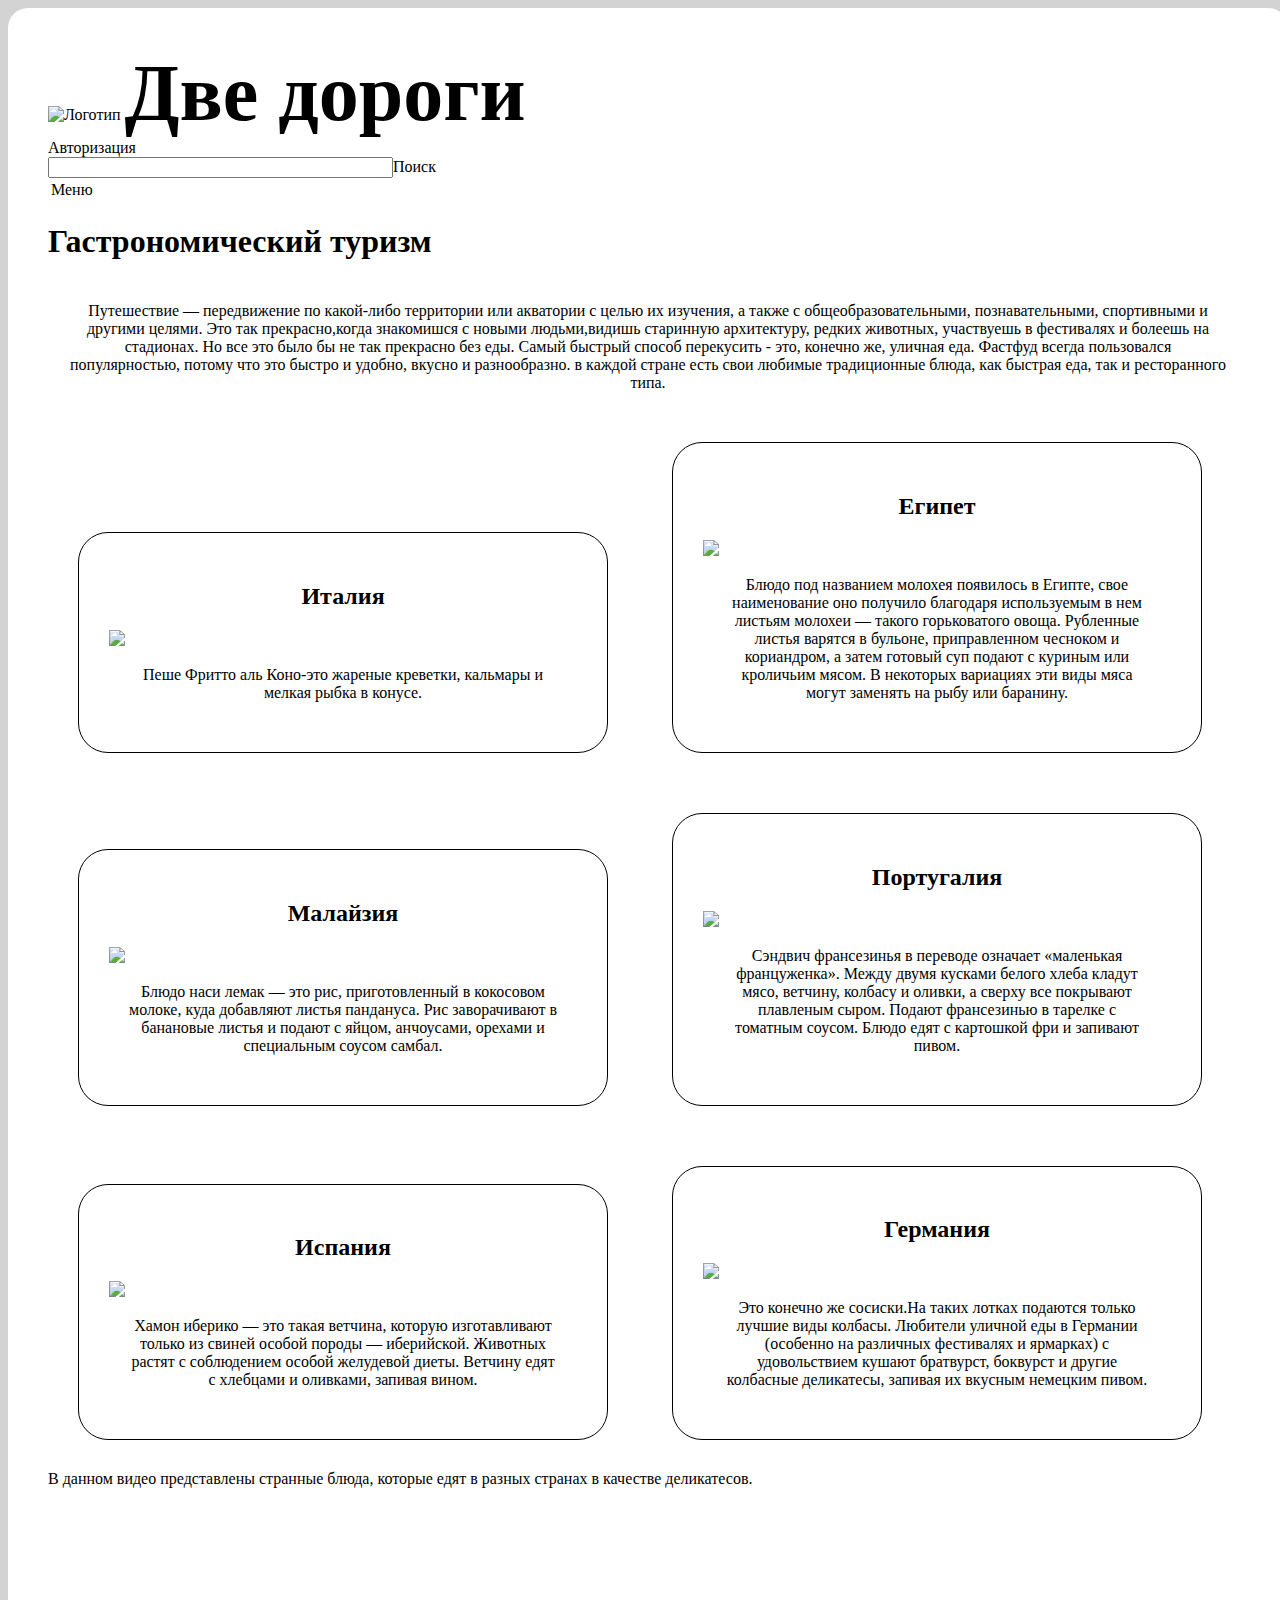
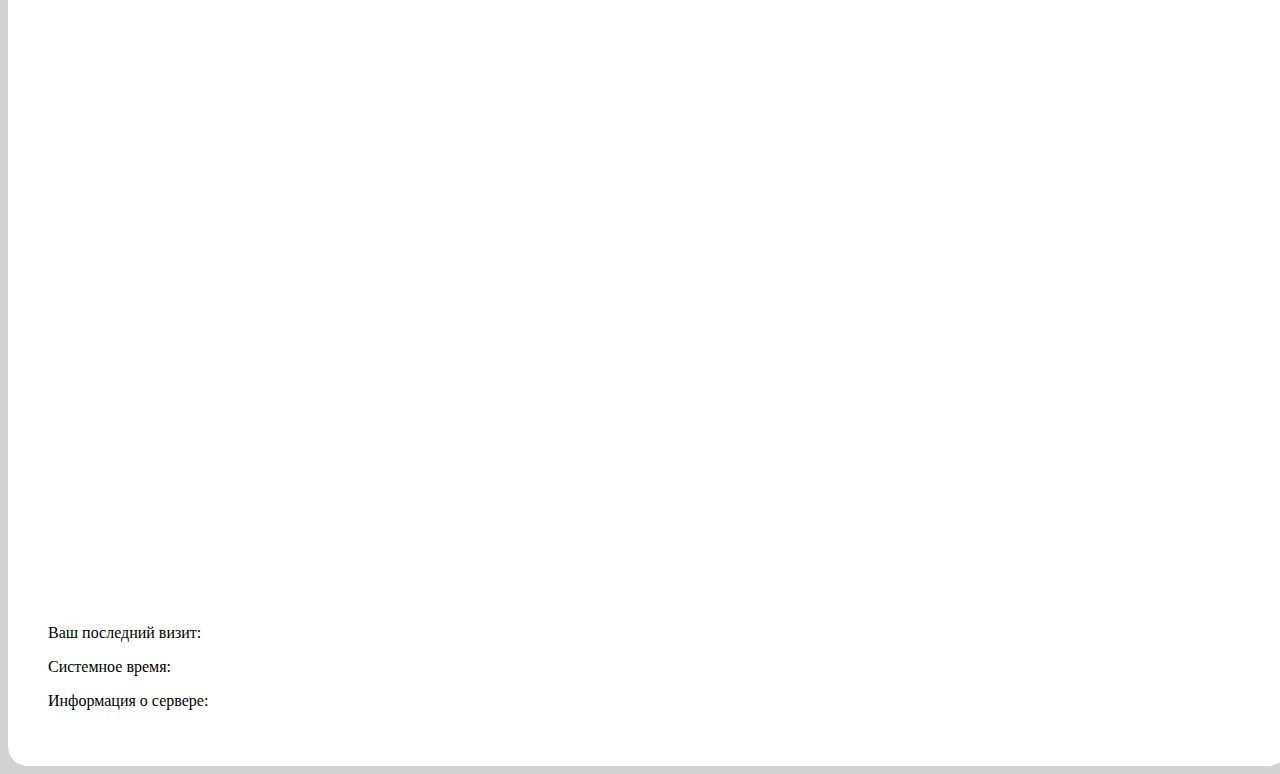
==== index.html @ a46a76c8 "Реализованы плитки" ====
<!DOCTYPE html PUBLIC "-//W3C//DTD XHTML 1.0 Transitional//EN" "http://www.w3.org/TR/xhtml1/DTD/xhtml1-strict.dtd">
<html xmlns="http://www.w3.org/1999/xhtml" xml:lang="en" lang="en">
<head>
    <title>��� ������</title>
    <link rel="stylesheet" href="style/style.css" type="text/css" media="screen"/>
    <meta http-equiv="Content-Type" content="text/html; charset=windows-1251"/>
</head>
<body>
<div class="main">
    <div class="top">
        <!-- ������� ����� ����� -->
        <img src="https://img7.socratify.net/94b0198875cbe8806b_600x338.jpg" alt="�������" class="logo"/>
        <h1 class="title">��� ������</h1>
        <div class="top_left"> �����������</div>
        <input type="text" size="40" class="top_right">�����</input>
    </div>
    <div>
        <td width="25%" height="75%">
            <!-- ���� ����� -->
            <table class="menu">
                <tr>
                    <td> ����</td>
                </tr>
            </table>
        </td>
        <div class="content">
            <h1>���������������� ������</h1>
            <div class="content_div">
                <div class="text">����������� � ������������ �� �����-���� ���������� ��� ��������� � ����� �� ��������,
                    � ����� �
                    ��������������������, ���������������, ����������� � ������� ������.
                    ��� ��� ���������,����� ���������� � ������ ������,������ ��������� �����������, ������ ��������,
                    ���������� � ���������� � ������� �� ���������. �� ��� ��� ���� �� �� ��� ��������� ��� ���.
                    ����� ������� ������ ���������� - ���, ������� ��, ������� ���. ������� ������ �����������
                    �������������, ������ ��� ��� ������ � ������, ������ � ������������.
                    � ������ ������ ���� ���� ������� ������������ �����, ��� ������� ���, ��� � ������������ ����.
                </div>
                <div class="tile">
                    <h2>������</h2>
                    <img src="https://s1.tchkcdn.com/g-ULXDnY1H9gz5StRqjXzkxQ/17/244219/660x0/w/0/670_gastronomicheskiy_turizm_luchshaya_ulichnaya_yeda_v_raznykh_stranakh_mira_depositphotos_72693751.jpg"
                         class="image"/>
                    <div class="text">���� ������ ��� ����-��� ������� ��������, �������� � ������ ����� � ������.</div>
                </div>
                <div class="tile">
                    <h2>������</h2>
                    <img src="https://s2.travelask.ru/system/images/files/000/039/122/wysiwyg/%D0%95%D0%B3%D0%B8%D0%BF%D0%B5%D1%82.jpg?1486385001"
                         class="image"/>
                    <div class="text">����� ��� ��������� ������� ��������� � ������, ���� ������������ ��� ��������
                        ��������� ������������ �
                        ��� ������� ������� � ������ ������������ �����. ��������� ������ ������� � �������,
                        �������������
                        �������� � ����������, � ����� ������� ��� ������ � ������� ��� ��������� �����. � ���������
                        ���������
                        ��� ���� ���� ����� �������� �� ���� ��� ��������.
                    </div>
                </div>
                <div class="tile">
                    <h2>��������</h2>
                    <img src="https://s3.travelask.ru/system/images/files/000/039/114/wysiwyg/%D0%9C%D0%B0%D0%BB%D0%B0%D0%B9%D0%B7%D0%B8%D1%8F.jpg?1486384995"
                         class="image"/>
                    <div class="text">����� ���� ����� � ��� ���, �������������� � ��������� ������, ���� ���������
                        ������ ���������. ���
                        ������������ � ��������� ������ � ������ � �����, ���������, ������� � ����������� ������
                        ������.
                    </div>
                </div>
                <div class="tile">
                    <h2>����������</h2>
                    <img src="https://s2.travelask.ru/system/images/files/000/039/110/wysiwyg/%D0%9F%D0%BE%D1%80%D1%82%D1%83%D0%B3%D0%B0%D0%BB%D0%B8%D1%8F.jpg?1486384993"
                         class="image"/>
                    <div class="text">������� ����������� � �������� �������� ���������� �����������. ����� �����
                        ������� ������ ����� ������
                        ����, �������, ������� � ������, � ������ ��� ��������� ��������� �����. ������ �����������
                        � ������� �
                        �������� ������. ����� ���� � ��������� ��� � �������� �����.
                    </div>
                </div>
                <div class="tile">
                    <h2>�������</h2>
                    <img src="https://s2.travelask.ru/system/images/files/000/039/101/wysiwyg/%D0%98%D1%81%D0%BF%D0%B0%D0%BD%D0%B8%D1%8F.jpg?1486384987"
                         class="image"/>
                    <div class="text">����� ������� � ��� ����� �������, ������� ������������� ������ �� ������
                        ������ ������ � ����������.
                        �������� ������ � ����������� ������ ��������� �����. ������� ���� � �������� � ��������,
                        ������� �����.
                    </div>

                </div>
                <div class="tile">
                    <h2>��������</h2>
                    <img src="https://bigpicture.ru/wp-content/uploads/2012/05/10163.jpg" class="image"/>
                    <div class="text">��� ������� �� �������.�� ����� ������ �������� ������ ������ ���� �������.
                        �������� ������� ��� �
                        �������� (�������� �� ��������� ���������� � ��������) � ������������� ������ ���������,
                        �������� �
                        ������ ��������� ����������, ������� �� ������� �������� �����.
                    </div>
                </div>
                <div>� ������ ����� ������������ �������� �����, ������� ���� � ������ ������� � ��������
                    �����������.
                </div>
                <iframe width="1280" height="720" src="https://www.youtube.com/embed/0QLm4GUkRRc"
                        frameborder="0"
                        allow="accelerometer; autoplay; encrypted-media; gyroscope; picture-in-picture"
                        allowfullscreen></iframe>
                <!-- ������� ��������� �������� ����� -->
            </div>
        </div>
    </div>
    <div class="bottom">
        <!-- ������ ����� ����� -->
        <p> ��� ��������� �����:</p>
        <p> ��������� �����:</p>
        <p> ���������� � �������:</p>
    </div>
</div>
</body>
</html>
---- style/style.css ----
/* �������� ����� ��������� */
/*html, body */
/*{*/
/*font:14px Arial, Helvetica, sans-serif;*/
/*color:#333;*/
/*background:#f2f3f4;*/
/*text-align:center;*/
/*border:1px;*/
/*}*/
/*!* �������� �������� ������� *!*/
/*.table*/
/*{*/
/*margin:0 auto;*/
/*width:80%;*/
/*height:100%;*/
/*background:#fff;*/
/*border-collapse: separate; */
/*}*/
/*!* ����� �������� �������, ������ ����� �����, ������� �������� � ���� *!*/
/*.top, .content, .menu, .bottom*/
/*{*/
/*width:100%;*/
/*height:100%;*/
/*}*/
/*!* �������������� �������� ������� ����� ����� *!*/
/*.top*/
/*{*/
/*border-spacing:0;*/
/*}*/
/*!* ����� �������� ����� � ������ ������� ������� ����� ����� *!*/
/*.top_left, .top_right*/
/*{*/
/*border:1px solid #000;*/
/*padding:5px 20px;*/
/*background:#c0c0c0;*/
/*}*/
/*!* �������������� �������� ����� ������� ������� ����� ����� *!*/
/*.top_left*/
/*{*/
/*width:60%;*/
/*border-radius:8px 0 0 8px;*/
/*border-right-width:0;*/
/*text-align:left;*/
/*}*/
/*!* �������������� �������� ������ ������� ������� ����� ����� *!*/
/*.top_right*/
/*{*/
/*width:40%;*/
/*border-radius:0 8px 8px 0;*/
/*border-left-width:0;*/
/*text-align:right;*/
/*}*/
/*!* �������� ������ ����� ����� *!*/
/*.bottom*/
/*{*/
/*text-align:center;*/
/*font-size:11px;*/
/*color:#fff;*/
/*background:#c0c0c0;*/
/*}*/
/*!* ����� �������� �������� �������� � ���� *!*/
/*.menu div, .content_div*/
/*{*/
/*border:1px solid #000;*/
/*border-radius:10px;*/
/*vertical-align:top;*/
/*text-align:center;*/
/*padding:20px 20px;*/
/*position:relative;*/
/*}*/
/*!* �������������� �������� ������� ���� *!*/
/*.menu div*/
/*{*/
/*background:#e7e7e7;*/
/*}*/
body {
    background: lightgray;
}

.main {
    margin: auto;
    width: 1200px;
    background: white;
    border-radius: 20px;
    padding: 40px;
}


.image {
    width: 100%;
    display:block;
    margin: auto;
}

.logo {
    width: 240px;
}

.text {
    text-align: center;
    padding: 20px;
}

.tile{
    width: 39%;
    margin: 30px;
    border: 1px black solid;
    border-radius: 30px;
    display: inline-block;
    padding: 30px;
}

.top{
    /*align: center;*/
    display: inline-block;
    margin: auto;
}

.title {
    display: inline;
    text-align: right;
    font-size: 5em;
}

h2{
    text-align: center;
}
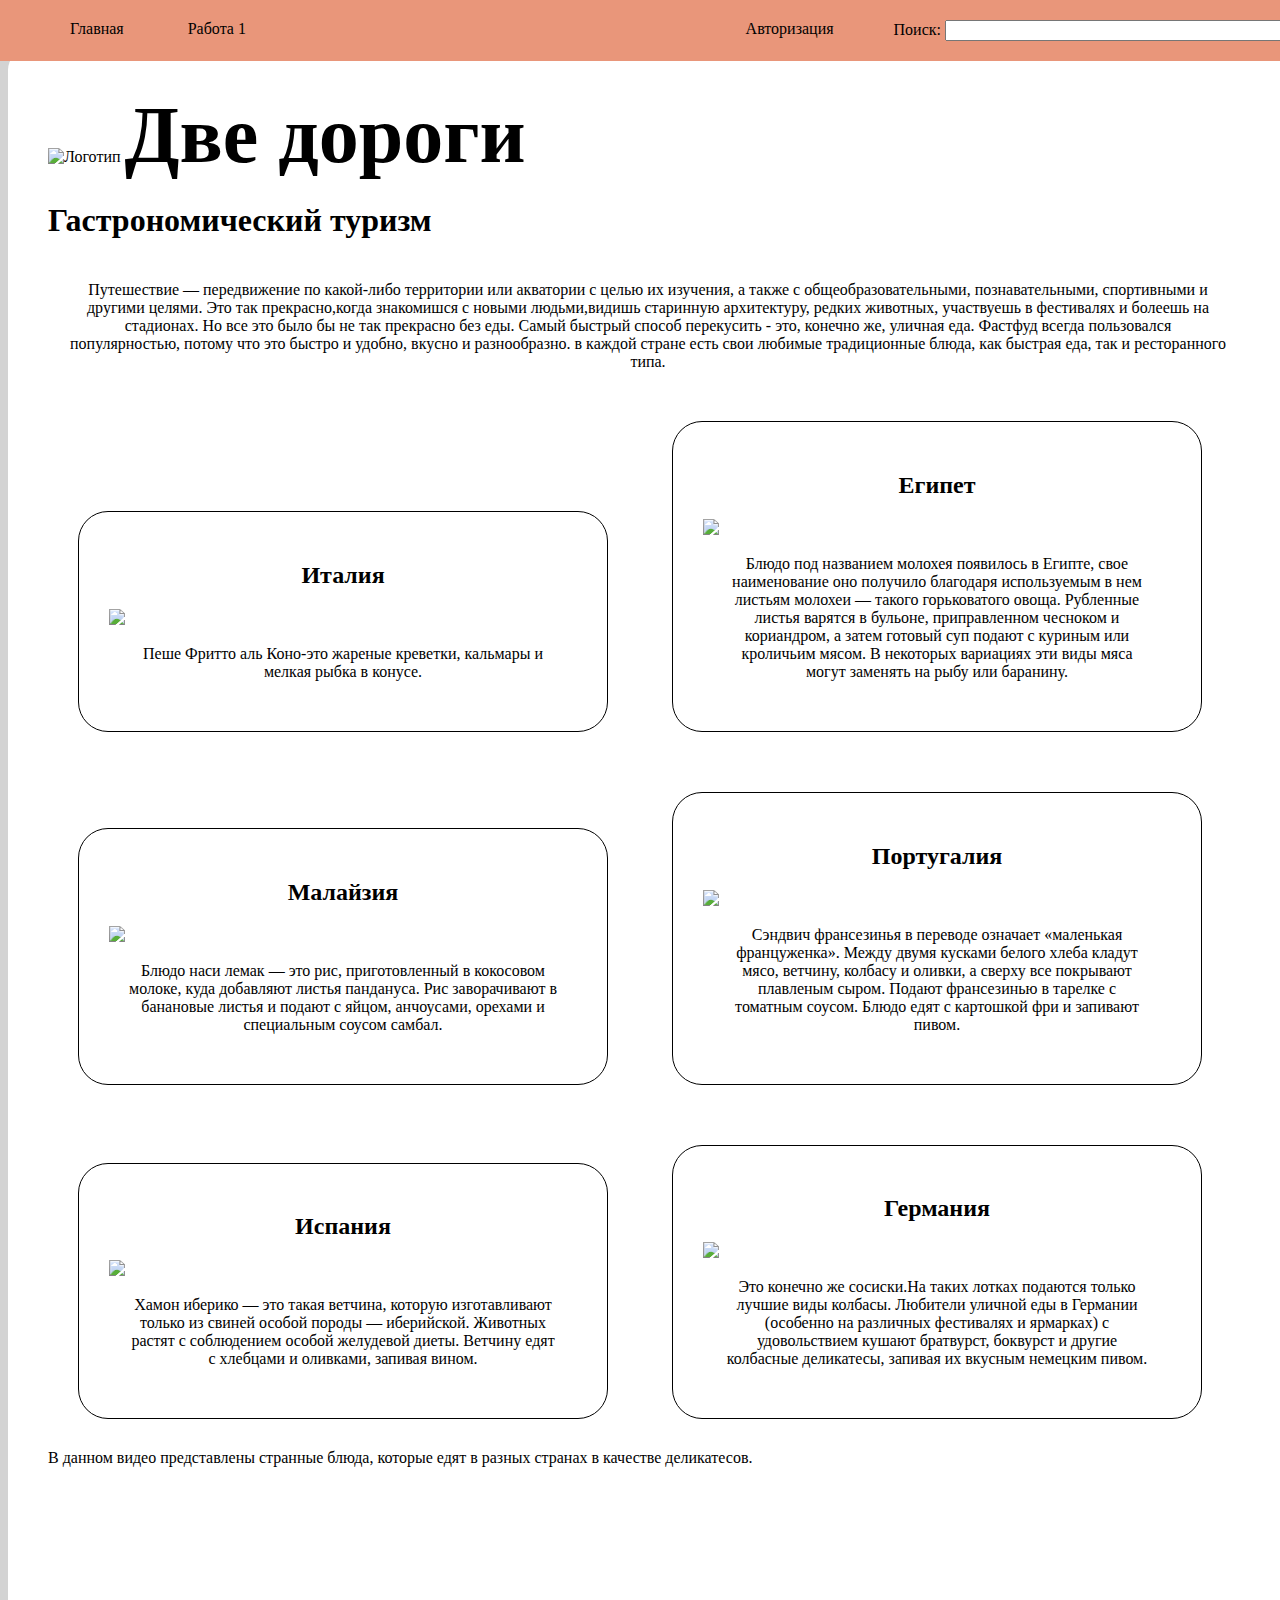
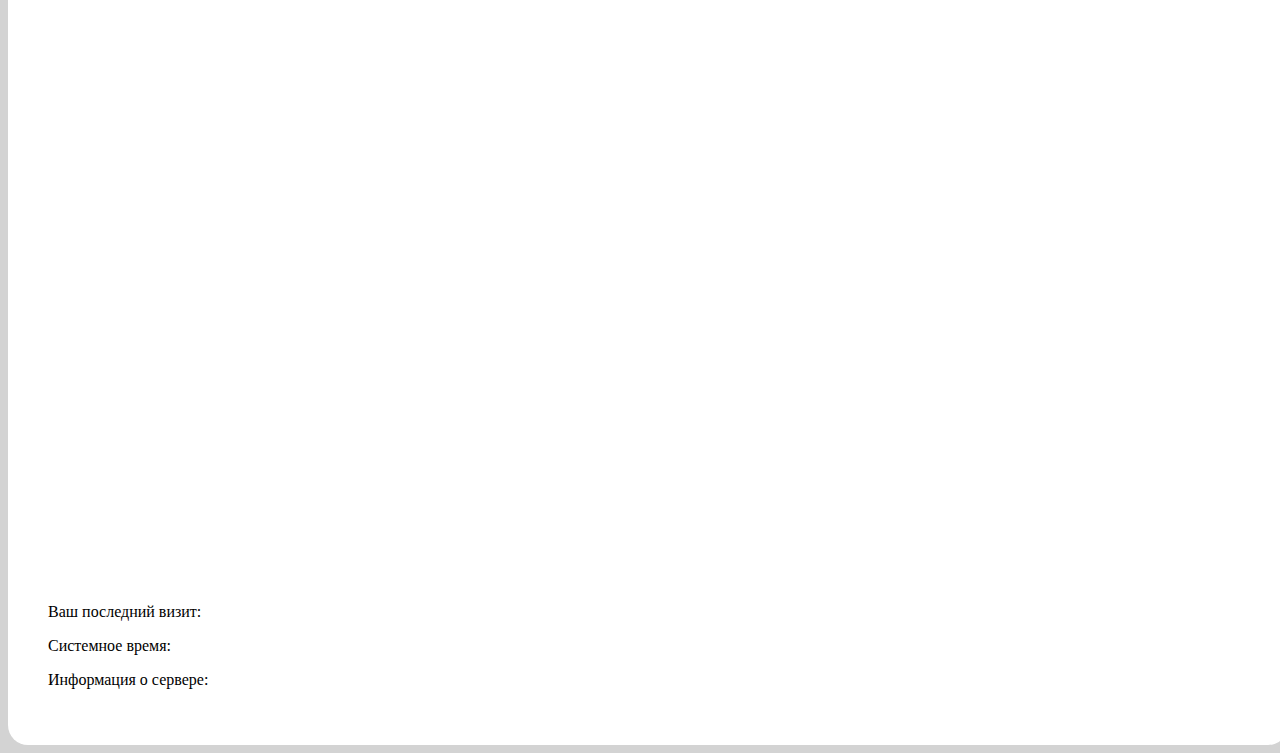
==== commit 4b086bb4: "Сделано меню" ====
--- a/index.html
+++ b/index.html
@@ -6,23 +6,21 @@
     <meta http-equiv="Content-Type" content="text/html; charset=windows-1251"/>
 </head>
 <body>
+<ul class="menu">
+    <li><a href="index.html">�������</a></li>
+    <li><a href="index.html">������ 1</a></li>
+    <li class="menu_right">
+        <label>�����: <input type="text" size="40" class="top_right"/></label>
+    </li>
+    <li class="menu_right"><a href="index.html">�����������</a></li>
+</ul>
 <div class="main">
     <div class="top">
         <!-- ������� ����� ����� -->
         <img src="https://img7.socratify.net/94b0198875cbe8806b_600x338.jpg" alt="�������" class="logo"/>
         <h1 class="title">��� ������</h1>
-        <div class="top_left"> �����������</div>
-        <input type="text" size="40" class="top_right">�����</input>
     </div>
     <div>
-        <td width="25%" height="75%">
-            <!-- ���� ����� -->
-            <table class="menu">
-                <tr>
-                    <td> ����</td>
-                </tr>
-            </table>
-        </td>
         <div class="content">
             <h1>���������������� ������</h1>
             <div class="content_div">
--- a/style/style.css
+++ b/style/style.css
@@ -79,6 +79,7 @@
 
 .main {
     margin: auto;
+    margin-top: 50px;
     width: 1200px;
     background: white;
     border-radius: 20px;
@@ -124,4 +125,43 @@
 
 h2{
     text-align: center;
+}
+
+.menu{
+    width: 100%;
+    top: 0;
+    left: 0;
+    position: fixed;
+    background: darksalmon;
+    list-style-type: none;
+    margin-top: 0;
+    margin-bottom: 0;
+}
+
+.menu li{
+    display: inline-block;
+    text-align: center;
+}
+
+.menu a:hover{
+    background: antiquewhite;
+}
+
+.menu a, .menu_right label{
+    display: inline-block;
+    text-decoration: none;
+    padding: 20px 30px;
+}
+
+.menu_right{
+    float: right;
+
+}
+
+.menu a:link{
+    color: black;
+}
+
+.menu a:visited{
+    color: black;
 }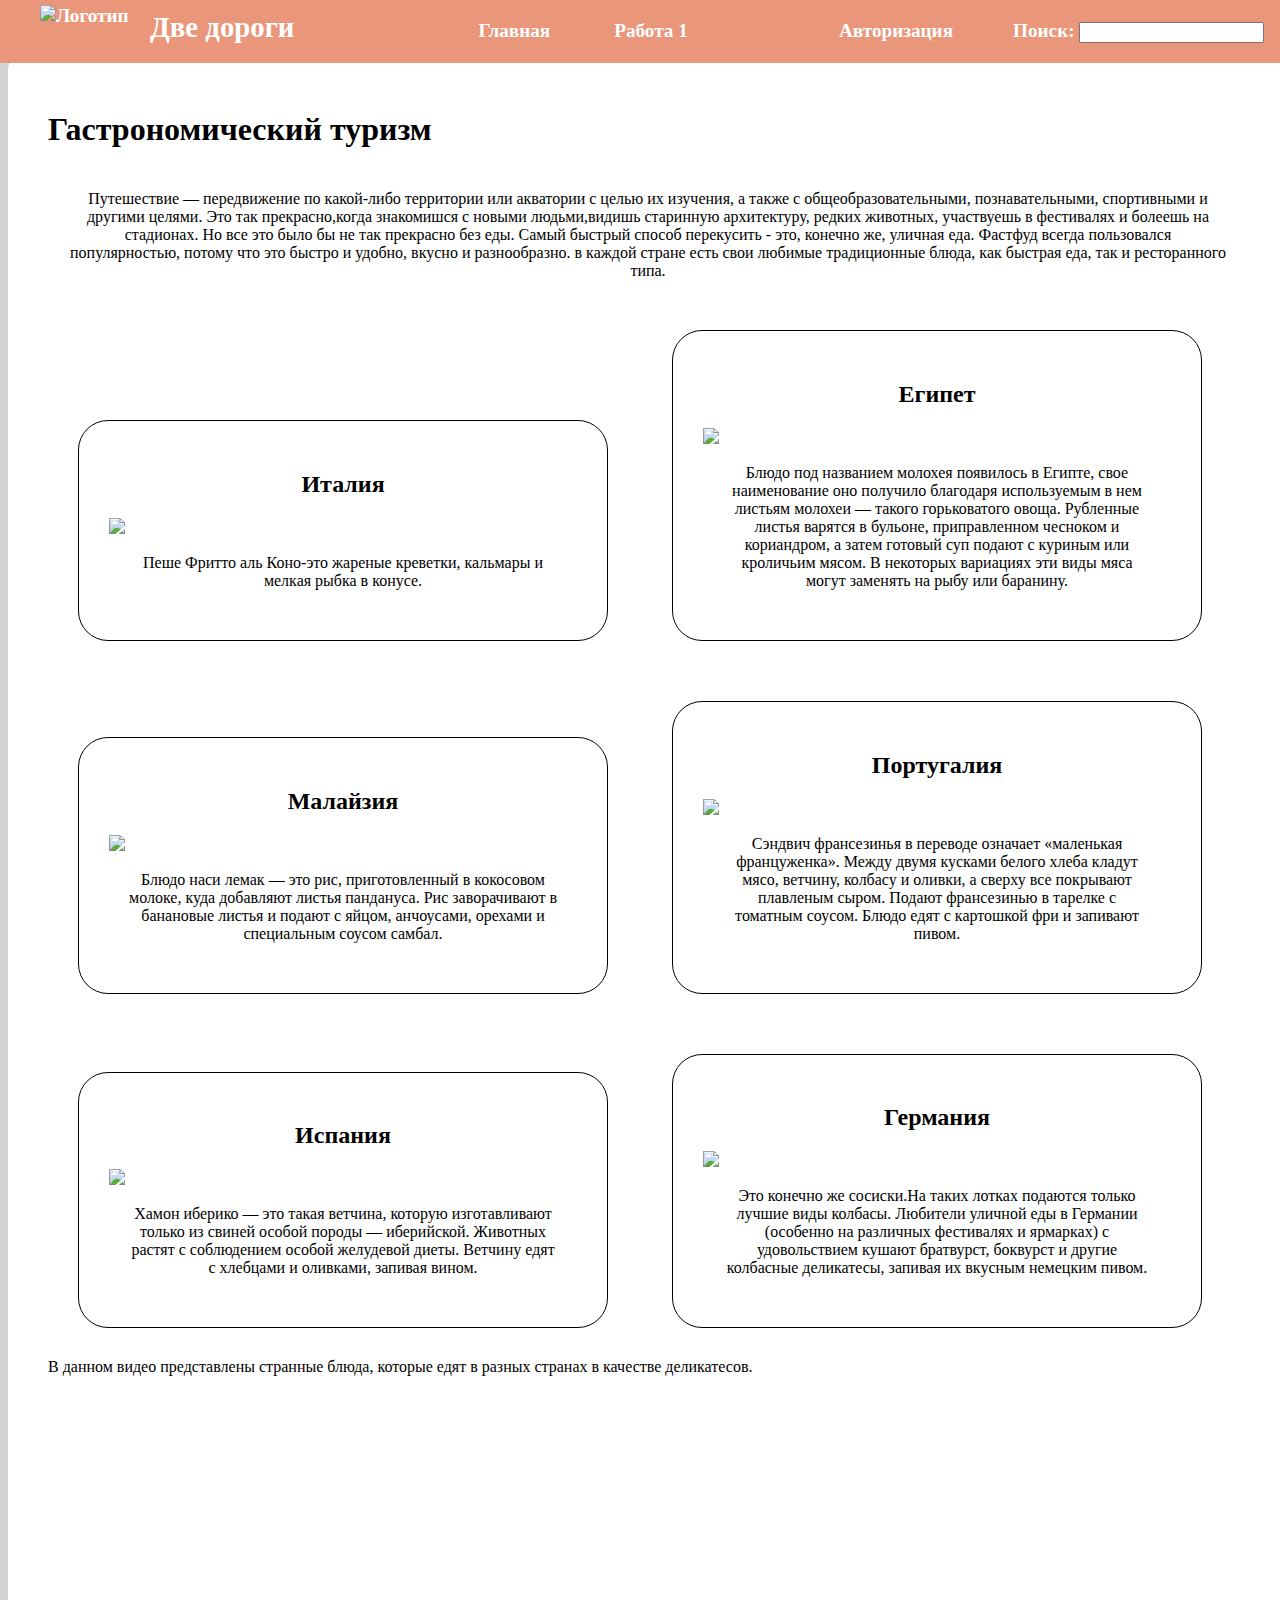
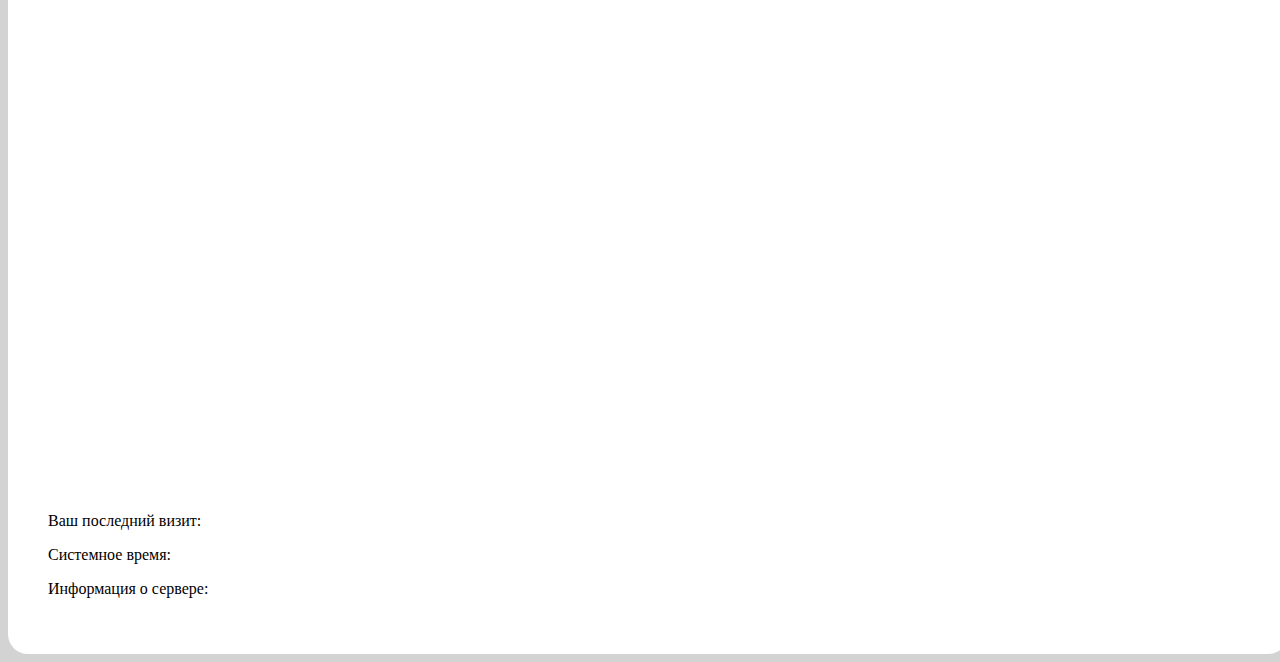
==== commit d2ace63e: "Доработано меню" ====
--- a/index.html
+++ b/index.html
@@ -7,19 +7,20 @@
 </head>
 <body>
 <ul class="menu">
+    <li class="title">
+        <div>
+        <img src="https://img7.socratify.net/94b0198875cbe8806b_600x338.jpg" alt="�������"/>
+        <span>��� ������</span>
+        </div>
+    </li>
     <li><a href="index.html">�������</a></li>
-    <li><a href="index.html">������ 1</a></li>
+    <li><a href="lab_rab1.html.html">������ 1</a></li>
     <li class="menu_right">
-        <label>�����: <input type="text" size="40" class="top_right"/></label>
+        <label>�����: <input type="text" class="top_right"/></label>
     </li>
     <li class="menu_right"><a href="index.html">�����������</a></li>
 </ul>
 <div class="main">
-    <div class="top">
-        <!-- ������� ����� ����� -->
-        <img src="https://img7.socratify.net/94b0198875cbe8806b_600x338.jpg" alt="�������" class="logo"/>
-        <h1 class="title">��� ������</h1>
-    </div>
     <div>
         <div class="content">
             <h1>���������������� ������</h1>
--- a/style/style.css
+++ b/style/style.css
@@ -93,10 +93,6 @@
     margin: auto;
 }
 
-.logo {
-    width: 240px;
-}
-
 .text {
     text-align: center;
     padding: 20px;
@@ -117,18 +113,12 @@
     margin: auto;
 }
 
-.title {
-    display: inline;
-    text-align: right;
-    font-size: 5em;
-}
-
 h2{
     text-align: center;
 }
 
 .menu{
-    width: 100%;
+    width: 98%;
     top: 0;
     left: 0;
     position: fixed;
@@ -141,6 +131,9 @@
 .menu li{
     display: inline-block;
     text-align: center;
+    font-size: 1.2em;
+    font-weight: bold;
+    color: white;
 }
 
 .menu a:hover{
@@ -155,13 +148,32 @@
 
 .menu_right{
     float: right;
-
 }
 
 .menu a:link{
-    color: black;
+    color: white;
 }
 
 .menu a:visited{
-    color: black;
+    color: white;
+}
+
+.title span{
+    font-size: 1.5em;
+    display: inline-block;
+    margin-left: 110px;
+    margin-right: 150px;
+}
+
+.title div{
+    display: inline-block;
+    height: 30px;
+    position: relative;
+}
+
+.title img{
+    height: 54px;
+    position: absolute;
+    top: -6px;
+    left: 0;
 }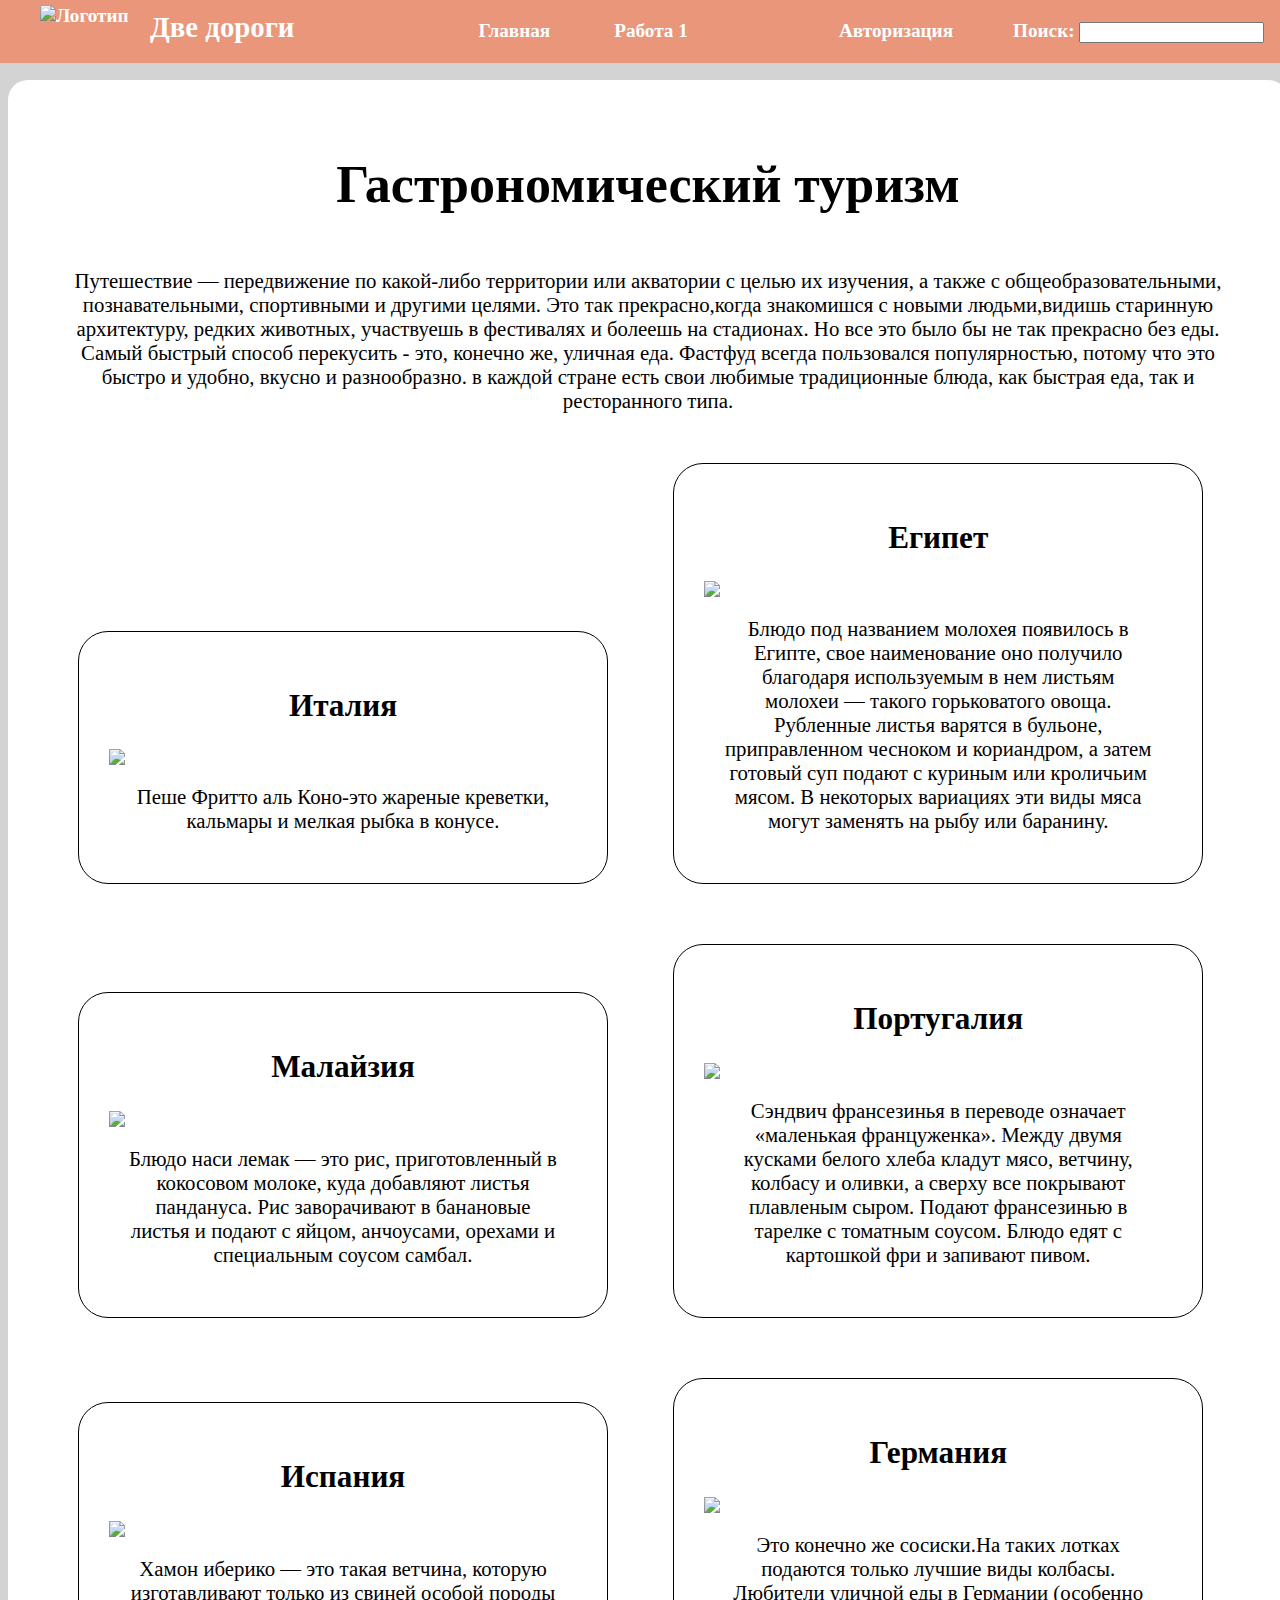
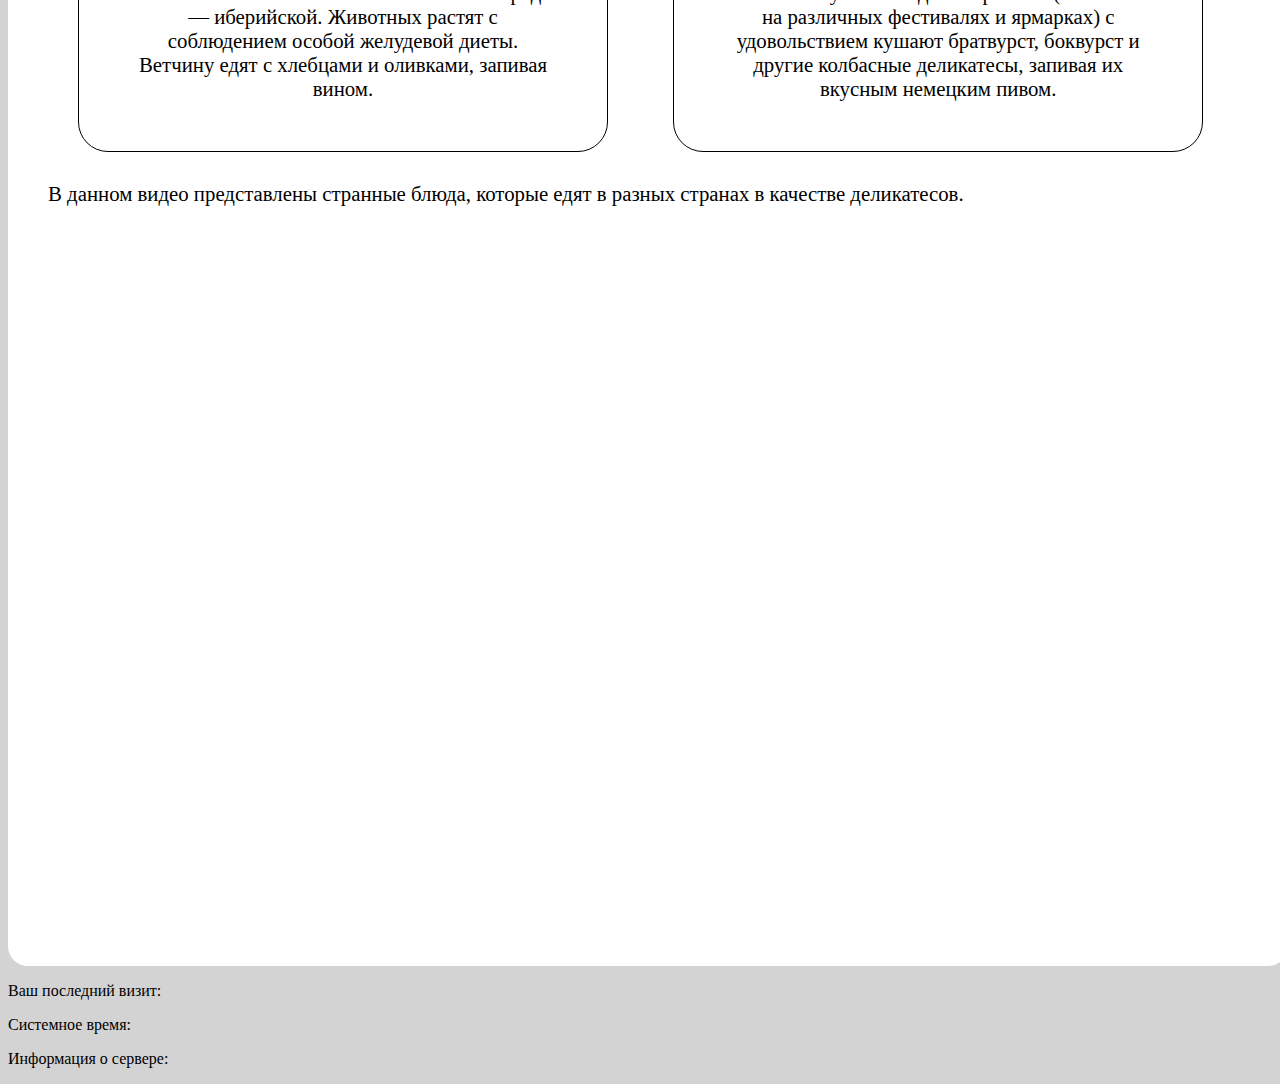
==== commit 5c3d5d8a: "Исправлено видео" ====
--- a/index.html
+++ b/index.html
@@ -9,8 +9,8 @@
 <ul class="menu">
     <li class="title">
         <div>
-        <img src="https://img7.socratify.net/94b0198875cbe8806b_600x338.jpg" alt="�������"/>
-        <span>��� ������</span>
+            <img src="https://img7.socratify.net/94b0198875cbe8806b_600x338.jpg" alt="�������"/>
+            <span>��� ������</span>
         </div>
     </li>
     <li><a href="index.html">�������</a></li>
@@ -21,97 +21,93 @@
     <li class="menu_right"><a href="index.html">�����������</a></li>
 </ul>
 <div class="main">
-    <div>
-        <div class="content">
-            <h1>���������������� ������</h1>
-            <div class="content_div">
-                <div class="text">����������� � ������������ �� �����-���� ���������� ��� ��������� � ����� �� ��������,
-                    � ����� �
-                    ��������������������, ���������������, ����������� � ������� ������.
-                    ��� ��� ���������,����� ���������� � ������ ������,������ ��������� �����������, ������ ��������,
-                    ���������� � ���������� � ������� �� ���������. �� ��� ��� ���� �� �� ��� ��������� ��� ���.
-                    ����� ������� ������ ���������� - ���, ������� ��, ������� ���. ������� ������ �����������
-                    �������������, ������ ��� ��� ������ � ������, ������ � ������������.
-                    � ������ ������ ���� ���� ������� ������������ �����, ��� ������� ���, ��� � ������������ ����.
-                </div>
-                <div class="tile">
-                    <h2>������</h2>
-                    <img src="https://s1.tchkcdn.com/g-ULXDnY1H9gz5StRqjXzkxQ/17/244219/660x0/w/0/670_gastronomicheskiy_turizm_luchshaya_ulichnaya_yeda_v_raznykh_stranakh_mira_depositphotos_72693751.jpg"
-                         class="image"/>
-                    <div class="text">���� ������ ��� ����-��� ������� ��������, �������� � ������ ����� � ������.</div>
-                </div>
-                <div class="tile">
-                    <h2>������</h2>
-                    <img src="https://s2.travelask.ru/system/images/files/000/039/122/wysiwyg/%D0%95%D0%B3%D0%B8%D0%BF%D0%B5%D1%82.jpg?1486385001"
-                         class="image"/>
-                    <div class="text">����� ��� ��������� ������� ��������� � ������, ���� ������������ ��� ��������
-                        ��������� ������������ �
-                        ��� ������� ������� � ������ ������������ �����. ��������� ������ ������� � �������,
-                        �������������
-                        �������� � ����������, � ����� ������� ��� ������ � ������� ��� ��������� �����. � ���������
-                        ���������
-                        ��� ���� ���� ����� �������� �� ���� ��� ��������.
-                    </div>
-                </div>
-                <div class="tile">
-                    <h2>��������</h2>
-                    <img src="https://s3.travelask.ru/system/images/files/000/039/114/wysiwyg/%D0%9C%D0%B0%D0%BB%D0%B0%D0%B9%D0%B7%D0%B8%D1%8F.jpg?1486384995"
-                         class="image"/>
-                    <div class="text">����� ���� ����� � ��� ���, �������������� � ��������� ������, ���� ���������
-                        ������ ���������. ���
-                        ������������ � ��������� ������ � ������ � �����, ���������, ������� � ����������� ������
-                        ������.
-                    </div>
-                </div>
-                <div class="tile">
-                    <h2>����������</h2>
-                    <img src="https://s2.travelask.ru/system/images/files/000/039/110/wysiwyg/%D0%9F%D0%BE%D1%80%D1%82%D1%83%D0%B3%D0%B0%D0%BB%D0%B8%D1%8F.jpg?1486384993"
-                         class="image"/>
-                    <div class="text">������� ����������� � �������� �������� ���������� �����������. ����� �����
-                        ������� ������ ����� ������
-                        ����, �������, ������� � ������, � ������ ��� ��������� ��������� �����. ������ �����������
-                        � ������� �
-                        �������� ������. ����� ���� � ��������� ��� � �������� �����.
-                    </div>
-                </div>
-                <div class="tile">
-                    <h2>�������</h2>
-                    <img src="https://s2.travelask.ru/system/images/files/000/039/101/wysiwyg/%D0%98%D1%81%D0%BF%D0%B0%D0%BD%D0%B8%D1%8F.jpg?1486384987"
-                         class="image"/>
-                    <div class="text">����� ������� � ��� ����� �������, ������� ������������� ������ �� ������
-                        ������ ������ � ����������.
-                        �������� ������ � ����������� ������ ��������� �����. ������� ���� � �������� � ��������,
-                        ������� �����.
-                    </div>
-
-                </div>
-                <div class="tile">
-                    <h2>��������</h2>
-                    <img src="https://bigpicture.ru/wp-content/uploads/2012/05/10163.jpg" class="image"/>
-                    <div class="text">��� ������� �� �������.�� ����� ������ �������� ������ ������ ���� �������.
-                        �������� ������� ��� �
-                        �������� (�������� �� ��������� ���������� � ��������) � ������������� ������ ���������,
-                        �������� �
-                        ������ ��������� ����������, ������� �� ������� �������� �����.
-                    </div>
-                </div>
-                <div>� ������ ����� ������������ �������� �����, ������� ���� � ������ ������� � ��������
-                    �����������.
-                </div>
-                <iframe width="1280" height="720" src="https://www.youtube.com/embed/0QLm4GUkRRc"
-                        frameborder="0"
-                        allow="accelerometer; autoplay; encrypted-media; gyroscope; picture-in-picture"
-                        allowfullscreen></iframe>
-                <!-- ������� ��������� �������� ����� -->
+    <h1>���������������� ������</h1>
+    <div class="content_div">
+        <div class="text">����������� � ������������ �� �����-���� ���������� ��� ��������� � ����� �� ��������,
+            � ����� �
+            ��������������������, ���������������, ����������� � ������� ������.
+            ��� ��� ���������,����� ���������� � ������ ������,������ ��������� �����������, ������ ��������,
+            ���������� � ���������� � ������� �� ���������. �� ��� ��� ���� �� �� ��� ��������� ��� ���.
+            ����� ������� ������ ���������� - ���, ������� ��, ������� ���. ������� ������ �����������
+            �������������, ������ ��� ��� ������ � ������, ������ � ������������.
+            � ������ ������ ���� ���� ������� ������������ �����, ��� ������� ���, ��� � ������������ ����.
+        </div>
+        <div class="tile">
+            <h2>������</h2>
+            <img src="https://s1.tchkcdn.com/g-ULXDnY1H9gz5StRqjXzkxQ/17/244219/660x0/w/0/670_gastronomicheskiy_turizm_luchshaya_ulichnaya_yeda_v_raznykh_stranakh_mira_depositphotos_72693751.jpg"
+                 class="image"/>
+            <div class="text">���� ������ ��� ����-��� ������� ��������, �������� � ������ ����� � ������.</div>
+        </div>
+        <div class="tile">
+            <h2>������</h2>
+            <img src="https://s2.travelask.ru/system/images/files/000/039/122/wysiwyg/%D0%95%D0%B3%D0%B8%D0%BF%D0%B5%D1%82.jpg?1486385001"
+                 class="image"/>
+            <div class="text">����� ��� ��������� ������� ��������� � ������, ���� ������������ ��� ��������
+                ��������� ������������ �
+                ��� ������� ������� � ������ ������������ �����. ��������� ������ ������� � �������,
+                �������������
+                �������� � ����������, � ����� ������� ��� ������ � ������� ��� ��������� �����. � ���������
+                ���������
+                ��� ���� ���� ����� �������� �� ���� ��� ��������.
             </div>
         </div>
+        <div class="tile">
+            <h2>��������</h2>
+            <img src="https://s3.travelask.ru/system/images/files/000/039/114/wysiwyg/%D0%9C%D0%B0%D0%BB%D0%B0%D0%B9%D0%B7%D0%B8%D1%8F.jpg?1486384995"
+                 class="image"/>
+            <div class="text">����� ���� ����� � ��� ���, �������������� � ��������� ������, ���� ���������
+                ������ ���������. ���
+                ������������ � ��������� ������ � ������ � �����, ���������, ������� � ����������� ������
+                ������.
+            </div>
+        </div>
+        <div class="tile">
+            <h2>����������</h2>
+            <img src="https://s2.travelask.ru/system/images/files/000/039/110/wysiwyg/%D0%9F%D0%BE%D1%80%D1%82%D1%83%D0%B3%D0%B0%D0%BB%D0%B8%D1%8F.jpg?1486384993"
+                 class="image"/>
+            <div class="text">������� ����������� � �������� �������� ���������� �����������. ����� �����
+                ������� ������ ����� ������
+                ����, �������, ������� � ������, � ������ ��� ��������� ��������� �����. ������ �����������
+                � ������� �
+                �������� ������. ����� ���� � ��������� ��� � �������� �����.
+            </div>
+        </div>
+        <div class="tile">
+            <h2>�������</h2>
+            <img src="https://s2.travelask.ru/system/images/files/000/039/101/wysiwyg/%D0%98%D1%81%D0%BF%D0%B0%D0%BD%D0%B8%D1%8F.jpg?1486384987"
+                 class="image"/>
+            <div class="text">����� ������� � ��� ����� �������, ������� ������������� ������ �� ������
+                ������ ������ � ����������.
+                �������� ������ � ����������� ������ ��������� �����. ������� ���� � �������� � ��������,
+                ������� �����.
+            </div>
+
+        </div>
+        <div class="tile">
+            <h2>��������</h2>
+            <img src="https://bigpicture.ru/wp-content/uploads/2012/05/10163.jpg" class="image"/>
+            <div class="text">��� ������� �� �������.�� ����� ������ �������� ������ ������ ���� �������.
+                �������� ������� ��� �
+                �������� (�������� �� ��������� ���������� � ��������) � ������������� ������ ���������,
+                �������� �
+                ������ ��������� ����������, ������� �� ������� �������� �����.
+            </div>
+        </div>
+        <div>� ������ ����� ������������ �������� �����, ������� ���� � ������ ������� � ��������
+            �����������.
+        </div>
+        <iframe width="1200" height="720" src="https://www.youtube.com/embed/0QLm4GUkRRc"
+                frameborder="0"
+                allow="accelerometer; autoplay; encrypted-media; gyroscope; picture-in-picture"
+                allowfullscreen></iframe>
+        <!-- ������� ��������� �������� ����� -->
     </div>
-    <div class="bottom">
-        <!-- ������ ����� ����� -->
-        <p> ��� ��������� �����:</p>
-        <p> ��������� �����:</p>
-        <p> ���������� � �������:</p>
-    </div>
+</div>
+<div class="bottom">
+    <!-- ������ ����� ����� -->
+    <p> ��� ��������� �����:</p>
+    <p> ��������� �����:</p>
+    <p> ���������� � �������:</p>
 </div>
 </body>
 </html>
--- a/style/style.css
+++ b/style/style.css
@@ -79,11 +79,12 @@
 
 .main {
     margin: auto;
-    margin-top: 50px;
+    margin-top: 80px;
     width: 1200px;
     background: white;
     border-radius: 20px;
     padding: 40px;
+    font-size: 1.3em;
 }
 
 
@@ -111,6 +112,11 @@
     /*align: center;*/
     display: inline-block;
     margin: auto;
+}
+
+h1{
+    text-align: center;
+    font-size: 2.5em;
 }
 
 h2{
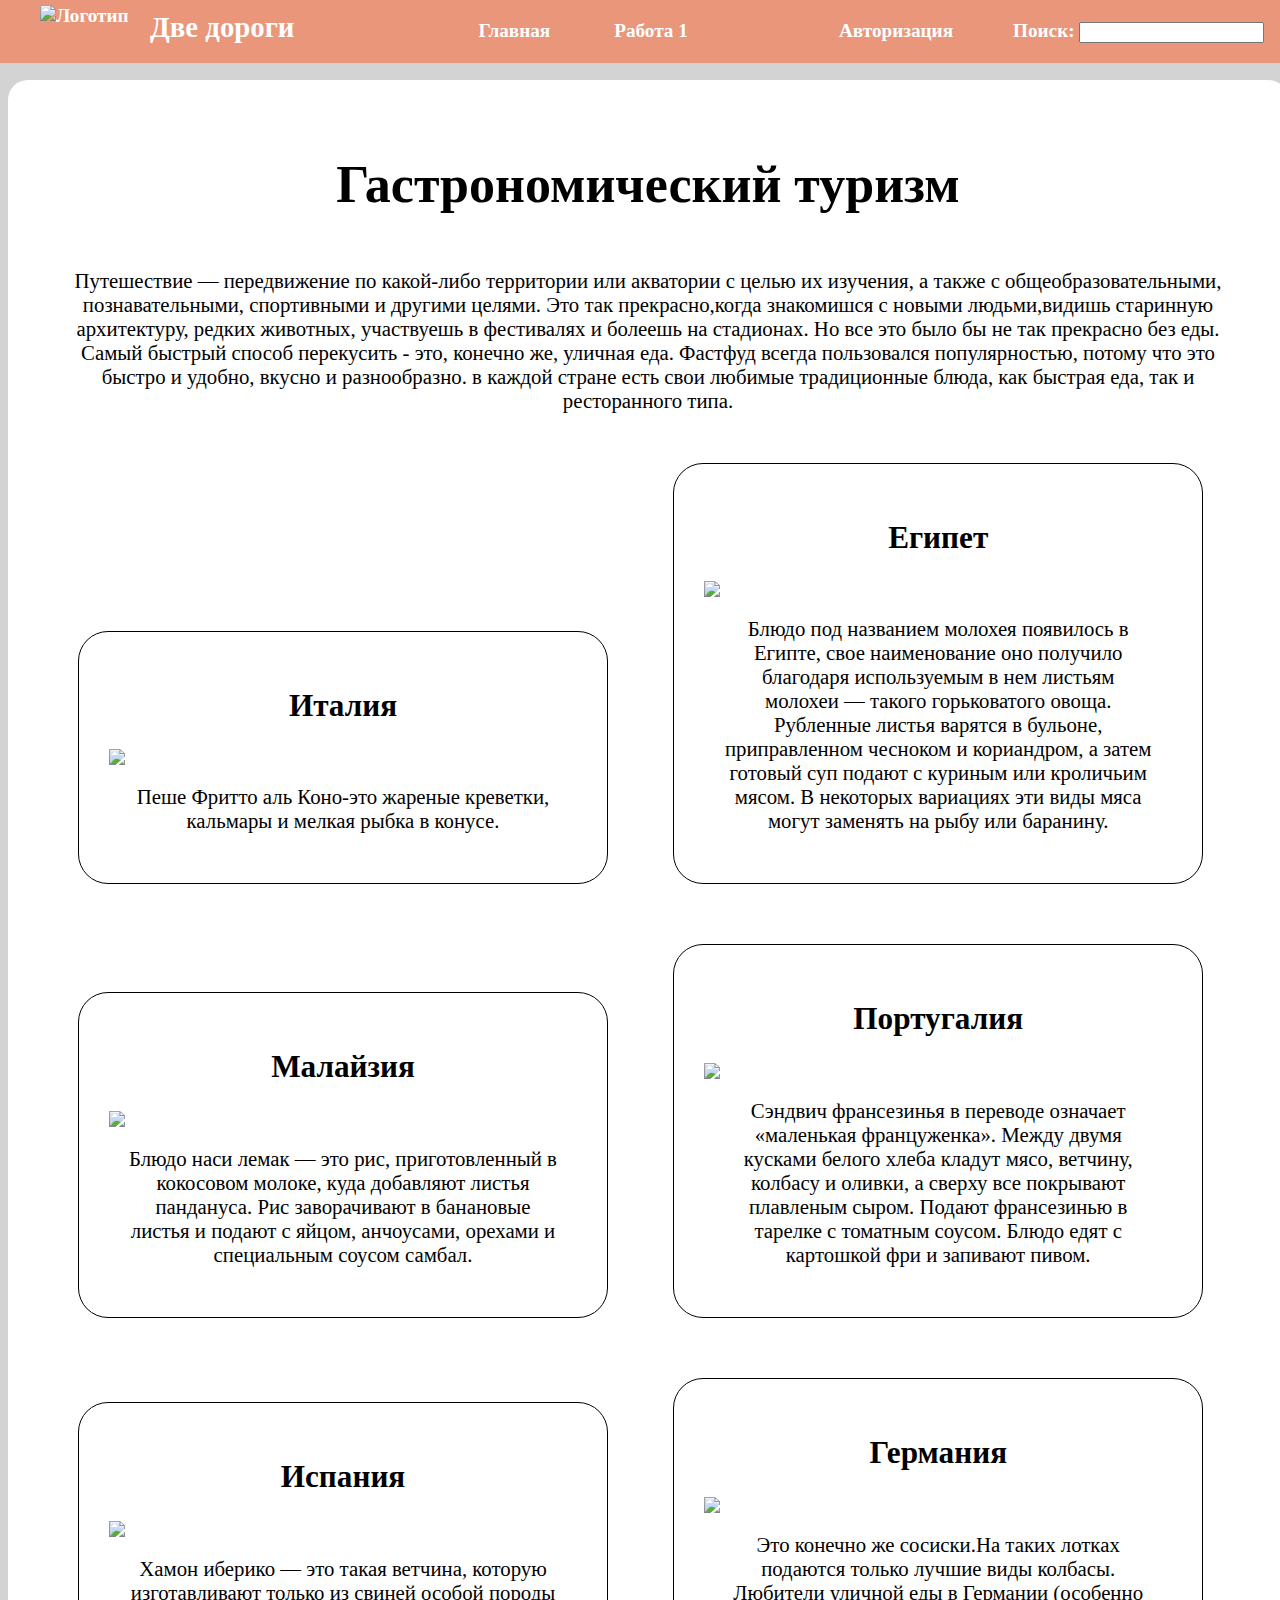
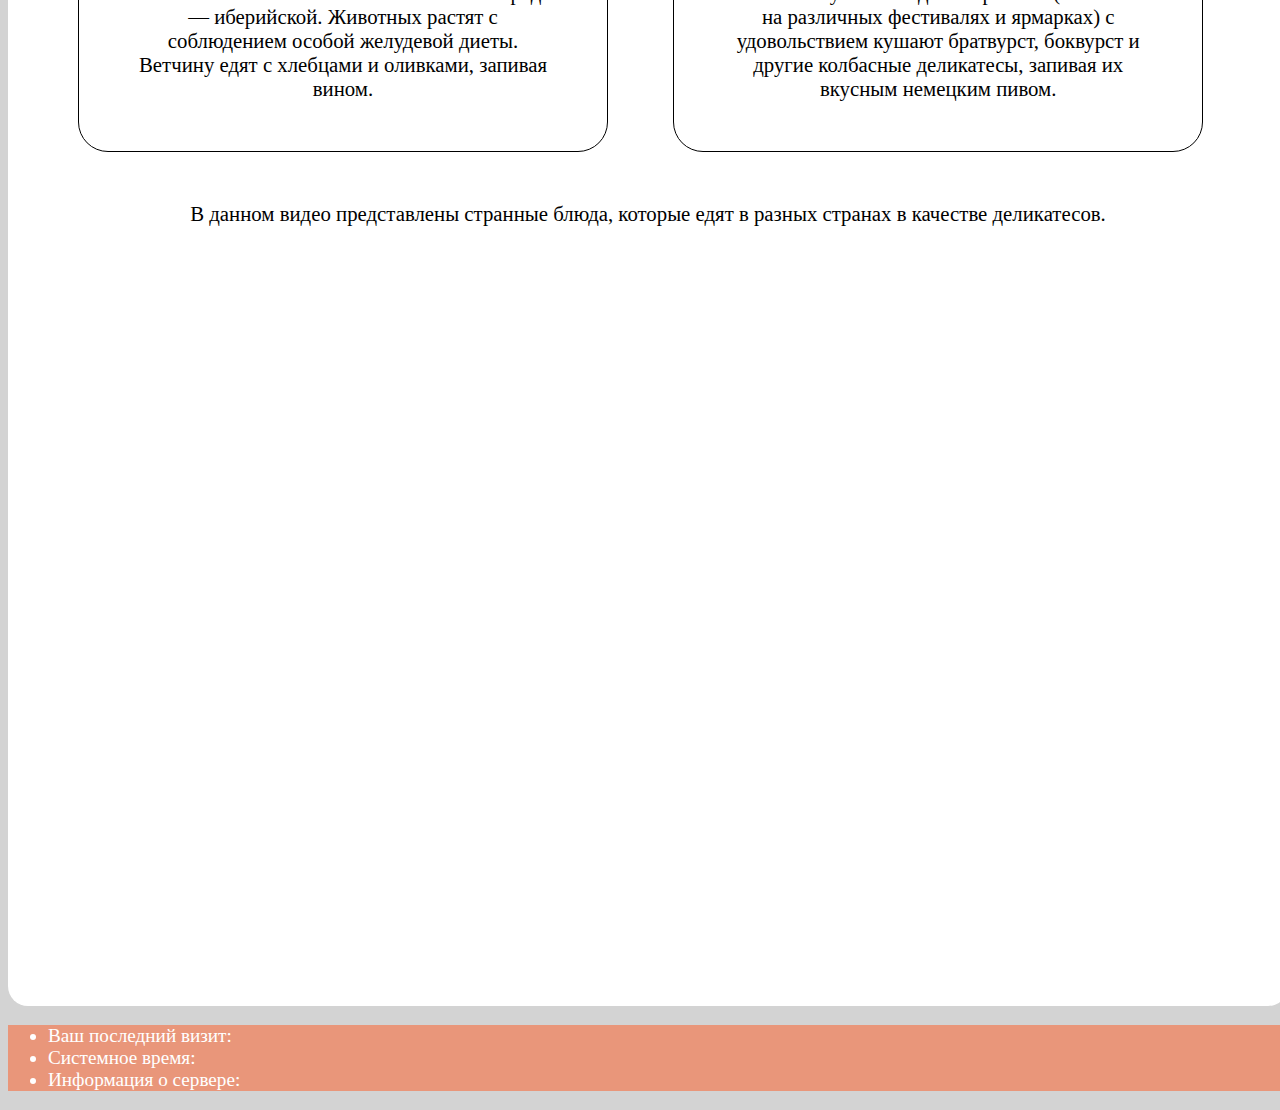
==== commit 6eee10f4: "Сделанна табличка" ====
--- a/index.html
+++ b/index.html
@@ -93,7 +93,7 @@
                 ������ ��������� ����������, ������� �� ������� �������� �����.
             </div>
         </div>
-        <div>� ������ ����� ������������ �������� �����, ������� ���� � ������ ������� � ��������
+        <div class="text">� ������ ����� ������������ �������� �����, ������� ���� � ������ ������� � ��������
             �����������.
         </div>
         <iframe width="1200" height="720" src="https://www.youtube.com/embed/0QLm4GUkRRc"
@@ -103,11 +103,11 @@
         <!-- ������� ��������� �������� ����� -->
     </div>
 </div>
-<div class="bottom">
+<ul class="bottom">
     <!-- ������ ����� ����� -->
-    <p> ��� ��������� �����:</p>
-    <p> ��������� �����:</p>
-    <p> ���������� � �������:</p>
-</div>
+    <li> ��� ��������� �����:</li>
+    <li> ��������� �����:</li>
+    <li> ���������� � �������:</li>
+</ul>
 </body>
 </html>
--- a/style/style.css
+++ b/style/style.css
@@ -182,4 +182,17 @@
     position: absolute;
     top: -6px;
     left: 0;
+}
+
+.bottom{
+    width: 98%;
+    /*top: 0;*/
+    /*left: 0;*/
+    /*position: fixed;*/
+    background: darksalmon;
+    font-size: 1.2em;
+    color: white;
+    /*list-style-type: none;*/
+    /*margin-top: 0;*/
+    /*margin-bottom: 0;*/
 }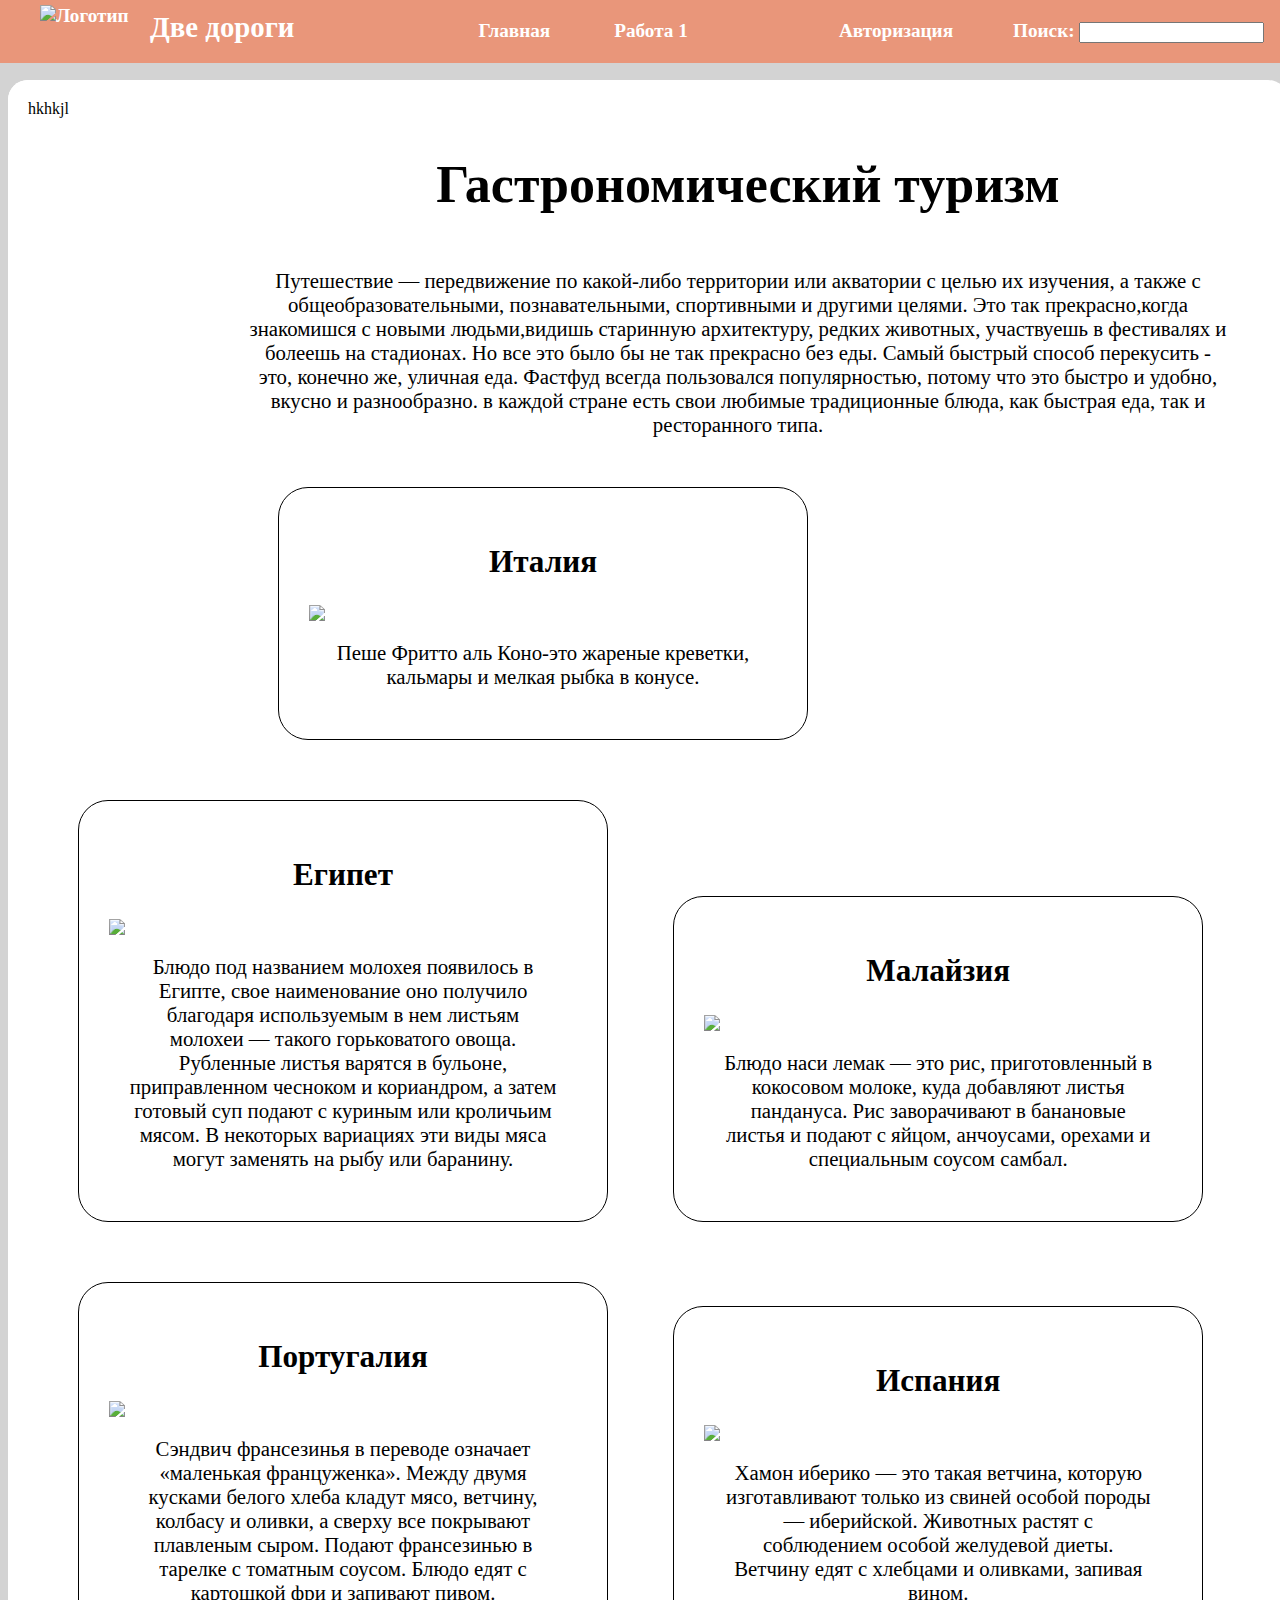
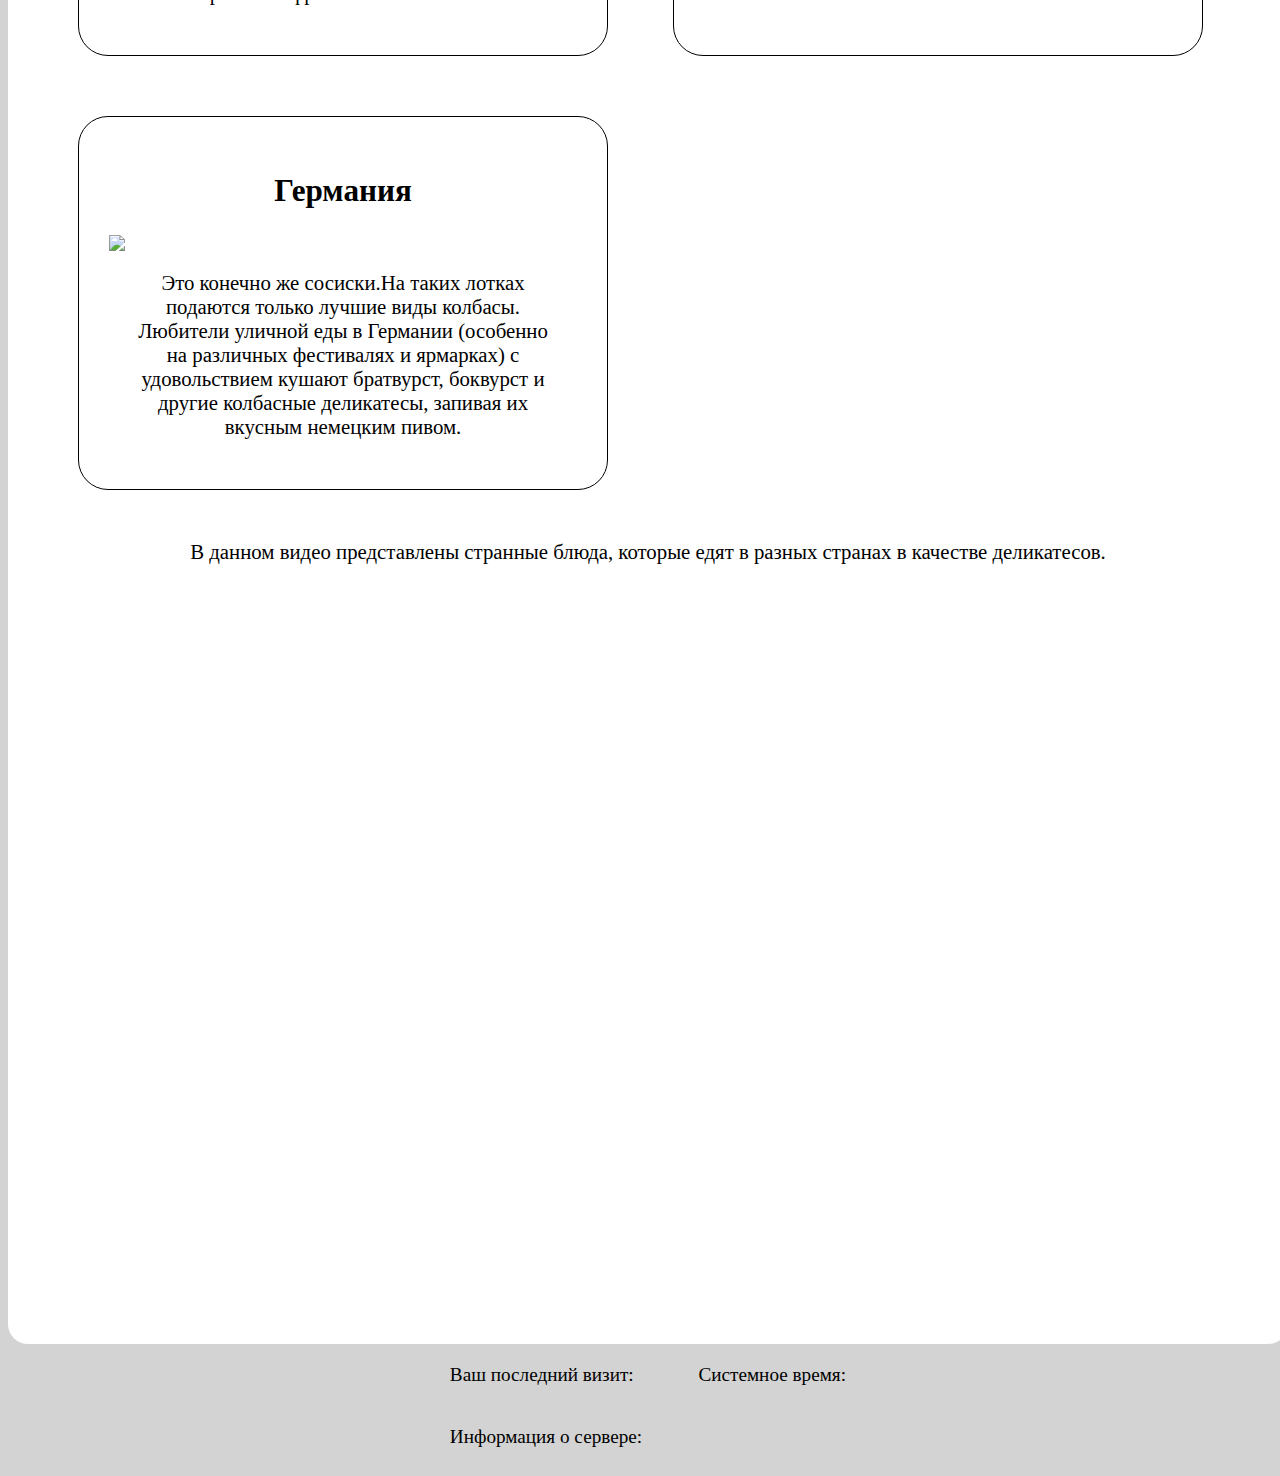
==== commit 24d0ae79: "Добавлено меню" ====
--- a/index.html
+++ b/index.html
@@ -14,12 +14,15 @@
         </div>
     </li>
     <li><a href="index.html">�������</a></li>
-    <li><a href="lab_rab1.html.html">������ 1</a></li>
+    <li><a href="lab_rab1.html">������ 1</a></li>
     <li class="menu_right">
         <label>�����: <input type="text" class="top_right"/></label>
     </li>
     <li class="menu_right"><a href="index.html">�����������</a></li>
 </ul>
+<div class="left_menu">hkhkjl
+
+</div>
 <div class="main">
     <h1>���������������� ������</h1>
     <div class="content_div">
@@ -103,11 +106,13 @@
         <!-- ������� ��������� �������� ����� -->
     </div>
 </div>
-<ul class="bottom">
-    <!-- ������ ����� ����� -->
-    <li> ��� ��������� �����:</li>
-    <li> ��������� �����:</li>
-    <li> ���������� � �������:</li>
-</ul>
+<div class="bottom">
+    <ul>
+        <!-- ������ ����� ����� -->
+        <li> ��� ��������� �����:</li>
+        <li> ��������� �����:</li>
+        <li> ���������� � �������:</li>
+    </ul>
+</div>
 </body>
 </html>
--- a/style/style.css
+++ b/style/style.css
@@ -185,14 +185,27 @@
 }
 
 .bottom{
-    width: 98%;
-    /*top: 0;*/
-    /*left: 0;*/
-    /*position: fixed;*/
-    background: darksalmon;
+    width: 100%;
+}
+
+.bottom ul{
+    width: 38%;
     font-size: 1.2em;
-    color: white;
-    /*list-style-type: none;*/
-    /*margin-top: 0;*/
-    /*margin-bottom: 0;*/
+    color: black;
+    list-style-type: none;
+    margin: auto;
+}
+
+.bottom li{
+    display: inline-block;
+    padding: 20px 30px;
+}
+
+.left_menu{
+    width: 200px;
+    height: 600px;
+    float: left;
+    background: white;
+    border-radius: 20px;
+    padding: 20px;
 }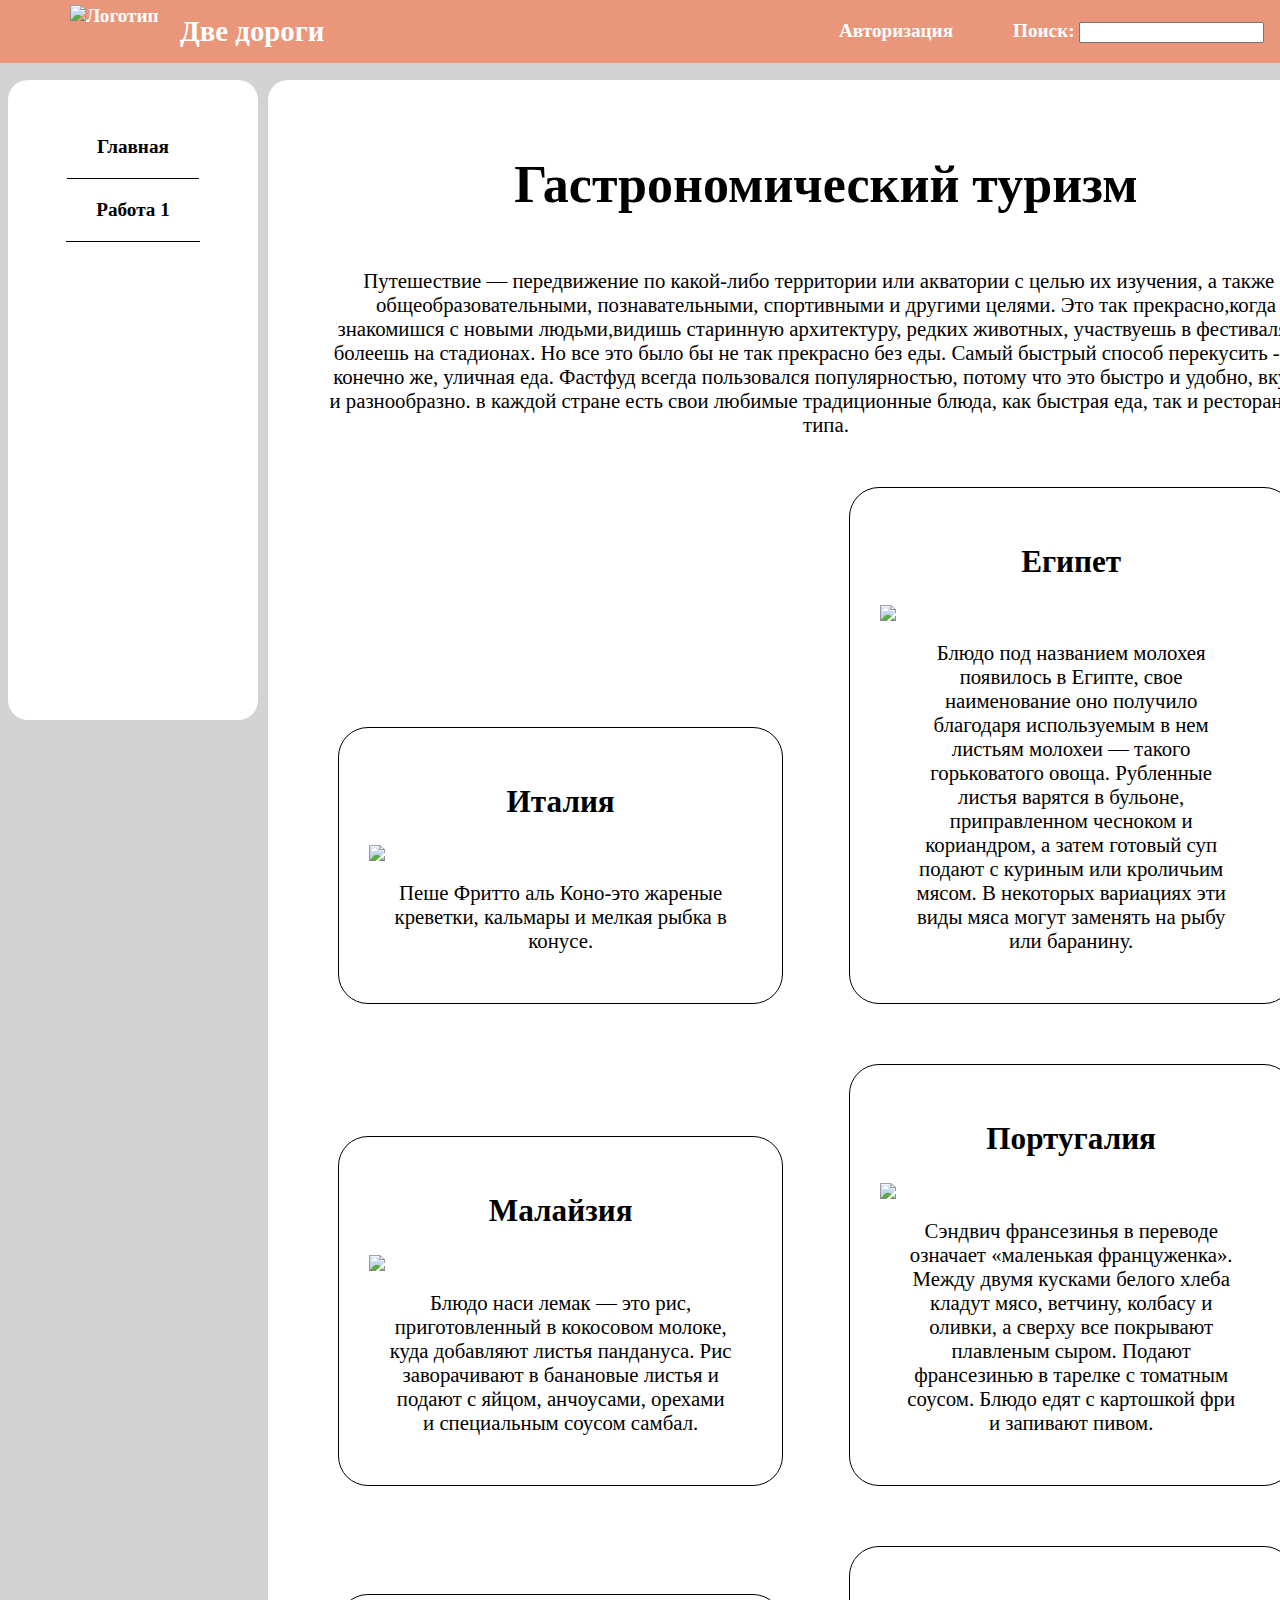
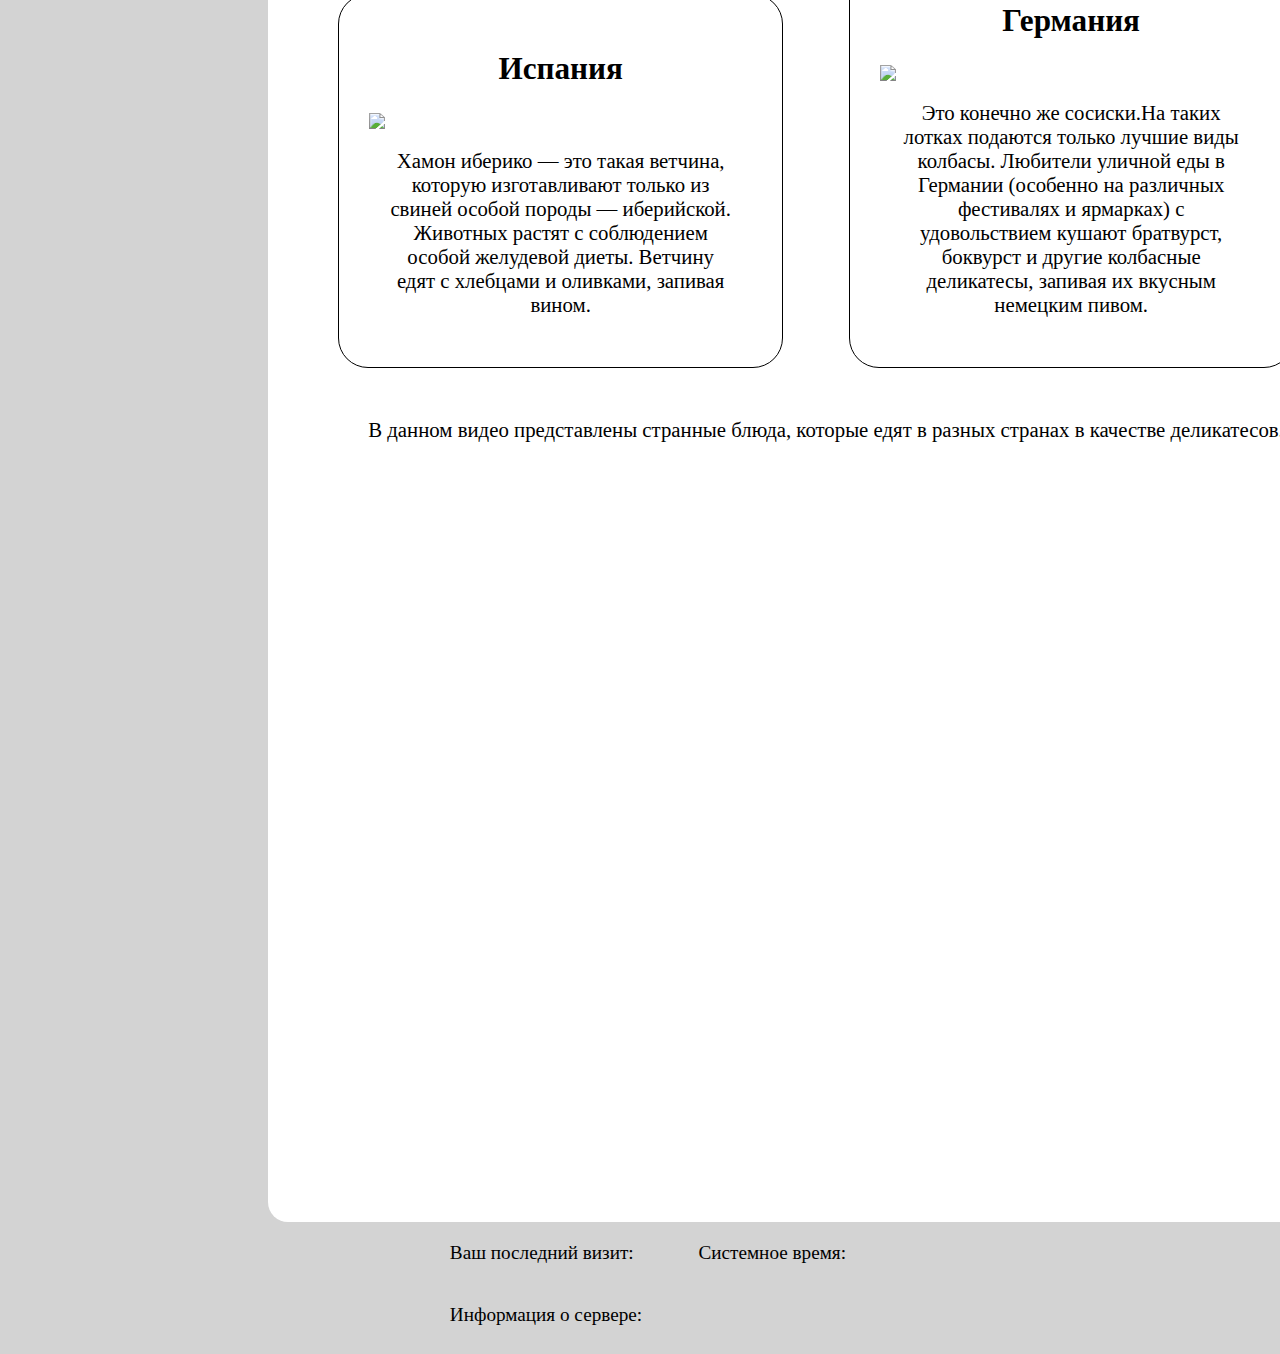
==== commit fb80a83d: "Исправлено меню" ====
--- a/index.html
+++ b/index.html
@@ -1,7 +1,7 @@
 <!DOCTYPE html PUBLIC "-//W3C//DTD XHTML 1.0 Transitional//EN" "http://www.w3.org/TR/xhtml1/DTD/xhtml1-strict.dtd">
 <html xmlns="http://www.w3.org/1999/xhtml" xml:lang="en" lang="en">
 <head>
-    <title>��� ������</title>
+    <title>������ �����</title>
     <link rel="stylesheet" href="style/style.css" type="text/css" media="screen"/>
     <meta http-equiv="Content-Type" content="text/html; charset=windows-1251"/>
 </head>
@@ -13,97 +13,100 @@
             <span>��� ������</span>
         </div>
     </li>
-    <li><a href="index.html">�������</a></li>
-    <li><a href="lab_rab1.html">������ 1</a></li>
     <li class="menu_right">
         <label>�����: <input type="text" class="top_right"/></label>
     </li>
     <li class="menu_right"><a href="index.html">�����������</a></li>
 </ul>
-<div class="left_menu">hkhkjl
+<div class="main">
+    <div class="left_menu">
+        <ul>
+            <li><a href="index.html">�������</a></li>
+            <li><a href="lab_rab1.html">������ 1</a></li>
+        </ul>
+    </div>
+    <div class="content">
+        <h1>���������������� ������</h1>
+        <div class="content_div">
+            <div class="text">����������� � ������������ �� �����-���� ���������� ��� ��������� � ����� �� ��������,
+                � ����� �
+                ��������������������, ���������������, ����������� � ������� ������.
+                ��� ��� ���������,����� ���������� � ������ ������,������ ��������� �����������, ������ ��������,
+                ���������� � ���������� � ������� �� ���������. �� ��� ��� ���� �� �� ��� ��������� ��� ���.
+                ����� ������� ������ ���������� - ���, ������� ��, ������� ���. ������� ������ �����������
+                �������������, ������ ��� ��� ������ � ������, ������ � ������������.
+                � ������ ������ ���� ���� ������� ������������ �����, ��� ������� ���, ��� � ������������ ����.
+            </div>
+            <div class="tile">
+                <h2>������</h2>
+                <img src="https://s1.tchkcdn.com/g-ULXDnY1H9gz5StRqjXzkxQ/17/244219/660x0/w/0/670_gastronomicheskiy_turizm_luchshaya_ulichnaya_yeda_v_raznykh_stranakh_mira_depositphotos_72693751.jpg"
+                     class="image"/>
+                <div class="text">���� ������ ��� ����-��� ������� ��������, �������� � ������ ����� � ������.</div>
+            </div>
+            <div class="tile">
+                <h2>������</h2>
+                <img src="https://s2.travelask.ru/system/images/files/000/039/122/wysiwyg/%D0%95%D0%B3%D0%B8%D0%BF%D0%B5%D1%82.jpg?1486385001"
+                     class="image"/>
+                <div class="text">����� ��� ��������� ������� ��������� � ������, ���� ������������ ��� ��������
+                    ��������� ������������ �
+                    ��� ������� ������� � ������ ������������ �����. ��������� ������ ������� � �������,
+                    �������������
+                    �������� � ����������, � ����� ������� ��� ������ � ������� ��� ��������� �����. � ���������
+                    ���������
+                    ��� ���� ���� ����� �������� �� ���� ��� ��������.
+                </div>
+            </div>
+            <div class="tile">
+                <h2>��������</h2>
+                <img src="https://s3.travelask.ru/system/images/files/000/039/114/wysiwyg/%D0%9C%D0%B0%D0%BB%D0%B0%D0%B9%D0%B7%D0%B8%D1%8F.jpg?1486384995"
+                     class="image"/>
+                <div class="text">����� ���� ����� � ��� ���, �������������� � ��������� ������, ���� ���������
+                    ������ ���������. ���
+                    ������������ � ��������� ������ � ������ � �����, ���������, ������� � ����������� ������
+                    ������.
+                </div>
+            </div>
+            <div class="tile">
+                <h2>����������</h2>
+                <img src="https://s2.travelask.ru/system/images/files/000/039/110/wysiwyg/%D0%9F%D0%BE%D1%80%D1%82%D1%83%D0%B3%D0%B0%D0%BB%D0%B8%D1%8F.jpg?1486384993"
+                     class="image"/>
+                <div class="text">������� ����������� � �������� �������� ���������� �����������. ����� �����
+                    ������� ������ ����� ������
+                    ����, �������, ������� � ������, � ������ ��� ��������� ��������� �����. ������ �����������
+                    � ������� �
+                    �������� ������. ����� ���� � ��������� ��� � �������� �����.
+                </div>
+            </div>
+            <div class="tile">
+                <h2>�������</h2>
+                <img src="https://s2.travelask.ru/system/images/files/000/039/101/wysiwyg/%D0%98%D1%81%D0%BF%D0%B0%D0%BD%D0%B8%D1%8F.jpg?1486384987"
+                     class="image"/>
+                <div class="text">����� ������� � ��� ����� �������, ������� ������������� ������ �� ������
+                    ������ ������ � ����������.
+                    �������� ������ � ����������� ������ ��������� �����. ������� ���� � �������� � ��������,
+                    ������� �����.
+                </div>
 
-</div>
-<div class="main">
-    <h1>���������������� ������</h1>
-    <div class="content_div">
-        <div class="text">����������� � ������������ �� �����-���� ���������� ��� ��������� � ����� �� ��������,
-            � ����� �
-            ��������������������, ���������������, ����������� � ������� ������.
-            ��� ��� ���������,����� ���������� � ������ ������,������ ��������� �����������, ������ ��������,
-            ���������� � ���������� � ������� �� ���������. �� ��� ��� ���� �� �� ��� ��������� ��� ���.
-            ����� ������� ������ ���������� - ���, ������� ��, ������� ���. ������� ������ �����������
-            �������������, ������ ��� ��� ������ � ������, ������ � ������������.
-            � ������ ������ ���� ���� ������� ������������ �����, ��� ������� ���, ��� � ������������ ����.
+            </div>
+            <div class="tile">
+                <h2>��������</h2>
+                <img src="https://bigpicture.ru/wp-content/uploads/2012/05/10163.jpg" class="image"/>
+                <div class="text">��� ������� �� �������.�� ����� ������ �������� ������ ������ ���� �������.
+                    �������� ������� ��� �
+                    �������� (�������� �� ��������� ���������� � ��������) � ������������� ������ ���������,
+                    �������� �
+                    ������ ��������� ����������, ������� �� ������� �������� �����.
+                </div>
+            </div>
+            <div class="text">� ������ ����� ������������ �������� �����, ������� ���� � ������ ������� � ��������
+                �����������.
+            </div>
+            <iframe width="1200" height="720" src="https://www.youtube.com/embed/0QLm4GUkRRc"
+                    frameborder="0"
+                    allow="accelerometer; autoplay; encrypted-media; gyroscope; picture-in-picture"
+                    allowfullscreen></iframe>
+            <!-- ������� ��������� �������� ����� -->
         </div>
-        <div class="tile">
-            <h2>������</h2>
-            <img src="https://s1.tchkcdn.com/g-ULXDnY1H9gz5StRqjXzkxQ/17/244219/660x0/w/0/670_gastronomicheskiy_turizm_luchshaya_ulichnaya_yeda_v_raznykh_stranakh_mira_depositphotos_72693751.jpg"
-                 class="image"/>
-            <div class="text">���� ������ ��� ����-��� ������� ��������, �������� � ������ ����� � ������.</div>
-        </div>
-        <div class="tile">
-            <h2>������</h2>
-            <img src="https://s2.travelask.ru/system/images/files/000/039/122/wysiwyg/%D0%95%D0%B3%D0%B8%D0%BF%D0%B5%D1%82.jpg?1486385001"
-                 class="image"/>
-            <div class="text">����� ��� ��������� ������� ��������� � ������, ���� ������������ ��� ��������
-                ��������� ������������ �
-                ��� ������� ������� � ������ ������������ �����. ��������� ������ ������� � �������,
-                �������������
-                �������� � ����������, � ����� ������� ��� ������ � ������� ��� ��������� �����. � ���������
-                ���������
-                ��� ���� ���� ����� �������� �� ���� ��� ��������.
-            </div>
-        </div>
-        <div class="tile">
-            <h2>��������</h2>
-            <img src="https://s3.travelask.ru/system/images/files/000/039/114/wysiwyg/%D0%9C%D0%B0%D0%BB%D0%B0%D0%B9%D0%B7%D0%B8%D1%8F.jpg?1486384995"
-                 class="image"/>
-            <div class="text">����� ���� ����� � ��� ���, �������������� � ��������� ������, ���� ���������
-                ������ ���������. ���
-                ������������ � ��������� ������ � ������ � �����, ���������, ������� � ����������� ������
-                ������.
-            </div>
-        </div>
-        <div class="tile">
-            <h2>����������</h2>
-            <img src="https://s2.travelask.ru/system/images/files/000/039/110/wysiwyg/%D0%9F%D0%BE%D1%80%D1%82%D1%83%D0%B3%D0%B0%D0%BB%D0%B8%D1%8F.jpg?1486384993"
-                 class="image"/>
-            <div class="text">������� ����������� � �������� �������� ���������� �����������. ����� �����
-                ������� ������ ����� ������
-                ����, �������, ������� � ������, � ������ ��� ��������� ��������� �����. ������ �����������
-                � ������� �
-                �������� ������. ����� ���� � ��������� ��� � �������� �����.
-            </div>
-        </div>
-        <div class="tile">
-            <h2>�������</h2>
-            <img src="https://s2.travelask.ru/system/images/files/000/039/101/wysiwyg/%D0%98%D1%81%D0%BF%D0%B0%D0%BD%D0%B8%D1%8F.jpg?1486384987"
-                 class="image"/>
-            <div class="text">����� ������� � ��� ����� �������, ������� ������������� ������ �� ������
-                ������ ������ � ����������.
-                �������� ������ � ����������� ������ ��������� �����. ������� ���� � �������� � ��������,
-                ������� �����.
-            </div>
-
-        </div>
-        <div class="tile">
-            <h2>��������</h2>
-            <img src="https://bigpicture.ru/wp-content/uploads/2012/05/10163.jpg" class="image"/>
-            <div class="text">��� ������� �� �������.�� ����� ������ �������� ������ ������ ���� �������.
-                �������� ������� ��� �
-                �������� (�������� �� ��������� ���������� � ��������) � ������������� ������ ���������,
-                �������� �
-                ������ ��������� ����������, ������� �� ������� �������� �����.
-            </div>
-        </div>
-        <div class="text">� ������ ����� ������������ �������� �����, ������� ���� � ������ ������� � ��������
-            �����������.
-        </div>
-        <iframe width="1200" height="720" src="https://www.youtube.com/embed/0QLm4GUkRRc"
-                frameborder="0"
-                allow="accelerometer; autoplay; encrypted-media; gyroscope; picture-in-picture"
-                allowfullscreen></iframe>
-        <!-- ������� ��������� �������� ����� -->
     </div>
 </div>
 <div class="bottom">
--- a/style/style.css
+++ b/style/style.css
@@ -1,96 +1,19 @@
-/* �������� ����� ��������� */
-/*html, body */
-/*{*/
-/*font:14px Arial, Helvetica, sans-serif;*/
-/*color:#333;*/
-/*background:#f2f3f4;*/
-/*text-align:center;*/
-/*border:1px;*/
-/*}*/
-/*!* �������� �������� ������� *!*/
-/*.table*/
-/*{*/
-/*margin:0 auto;*/
-/*width:80%;*/
-/*height:100%;*/
-/*background:#fff;*/
-/*border-collapse: separate; */
-/*}*/
-/*!* ����� �������� �������, ������ ����� �����, ������� �������� � ���� *!*/
-/*.top, .content, .menu, .bottom*/
-/*{*/
-/*width:100%;*/
-/*height:100%;*/
-/*}*/
-/*!* �������������� �������� ������� ����� ����� *!*/
-/*.top*/
-/*{*/
-/*border-spacing:0;*/
-/*}*/
-/*!* ����� �������� ����� � ������ ������� ������� ����� ����� *!*/
-/*.top_left, .top_right*/
-/*{*/
-/*border:1px solid #000;*/
-/*padding:5px 20px;*/
-/*background:#c0c0c0;*/
-/*}*/
-/*!* �������������� �������� ����� ������� ������� ����� ����� *!*/
-/*.top_left*/
-/*{*/
-/*width:60%;*/
-/*border-radius:8px 0 0 8px;*/
-/*border-right-width:0;*/
-/*text-align:left;*/
-/*}*/
-/*!* �������������� �������� ������ ������� ������� ����� ����� *!*/
-/*.top_right*/
-/*{*/
-/*width:40%;*/
-/*border-radius:0 8px 8px 0;*/
-/*border-left-width:0;*/
-/*text-align:right;*/
-/*}*/
-/*!* �������� ������ ����� ����� *!*/
-/*.bottom*/
-/*{*/
-/*text-align:center;*/
-/*font-size:11px;*/
-/*color:#fff;*/
-/*background:#c0c0c0;*/
-/*}*/
-/*!* ����� �������� �������� �������� � ���� *!*/
-/*.menu div, .content_div*/
-/*{*/
-/*border:1px solid #000;*/
-/*border-radius:10px;*/
-/*vertical-align:top;*/
-/*text-align:center;*/
-/*padding:20px 20px;*/
-/*position:relative;*/
-/*}*/
-/*!* �������������� �������� ������� ���� *!*/
-/*.menu div*/
-/*{*/
-/*background:#e7e7e7;*/
-/*}*/
 body {
     background: lightgray;
 }
 
-.main {
-    margin: auto;
-    margin-top: 80px;
-    width: 1200px;
+.content {
     background: white;
     border-radius: 20px;
     padding: 40px;
     font-size: 1.3em;
+    display: inline-block;
+    width: 74%;
 }
-
 
 .image {
     width: 100%;
-    display:block;
+    display: block;
     margin: auto;
 }
 
@@ -99,8 +22,8 @@
     padding: 20px;
 }
 
-.tile{
-    width: 39%;
+.tile {
+    width: 37%;
     margin: 30px;
     border: 1px black solid;
     border-radius: 30px;
@@ -108,22 +31,21 @@
     padding: 30px;
 }
 
-.top{
-    /*align: center;*/
+.top {
     display: inline-block;
     margin: auto;
 }
 
-h1{
+h1 {
     text-align: center;
     font-size: 2.5em;
 }
 
-h2{
+h2 {
     text-align: center;
 }
 
-.menu{
+.menu {
     width: 98%;
     top: 0;
     left: 0;
@@ -134,7 +56,7 @@
     margin-bottom: 0;
 }
 
-.menu li{
+.menu li {
     display: inline-block;
     text-align: center;
     font-size: 1.2em;
@@ -142,53 +64,57 @@
     color: white;
 }
 
-.menu a:hover{
+.menu a:hover {
     background: antiquewhite;
 }
 
-.menu a, .menu_right label{
+.menu a, .menu_right label {
     display: inline-block;
     text-decoration: none;
     padding: 20px 30px;
 }
 
-.menu_right{
+.menu_right {
     float: right;
 }
 
-.menu a:link{
+.menu a:link {
     color: white;
 }
 
-.menu a:visited{
+.menu a:visited {
     color: white;
 }
 
-.title span{
+.title {
+    padding: 15px 30px;
+}
+
+.title span {
     font-size: 1.5em;
     display: inline-block;
     margin-left: 110px;
     margin-right: 150px;
 }
 
-.title div{
+.title div {
     display: inline-block;
     height: 30px;
     position: relative;
 }
 
-.title img{
+.title img {
     height: 54px;
     position: absolute;
-    top: -6px;
+    top: -10px;
     left: 0;
 }
 
-.bottom{
+.bottom {
     width: 100%;
 }
 
-.bottom ul{
+.bottom ul {
     width: 38%;
     font-size: 1.2em;
     color: black;
@@ -196,16 +122,56 @@
     margin: auto;
 }
 
-.bottom li{
+.bottom li {
     display: inline-block;
     padding: 20px 30px;
 }
 
-.left_menu{
-    width: 200px;
+.left_menu {
+    width: 15%;
     height: 600px;
     float: left;
     background: white;
     border-radius: 20px;
     padding: 20px;
+    margin-right: 10px;
+    display: inline-block;
+}
+
+.main {
+    margin: auto;
+    margin-top: 80px;
+    width: 1400px;
+}
+
+.left_menu ul {
+    padding-left: 0;
+    list-style-type: none;
+}
+
+.left_menu li {
+    display: block;
+    text-align: center;
+    font-size: 1.2em;
+    font-weight: bold;
+    color: white;
+}
+
+.left_menu a:link {
+    color: black;
+}
+
+.left_menu a:visited {
+    color: black;
+}
+
+.left_menu a:hover {
+    background: darkgray;
+}
+
+.left_menu a {
+    display: inline-block;
+    text-decoration: none;
+    padding: 20px 30px;
+    border-bottom: 1px black solid;
 }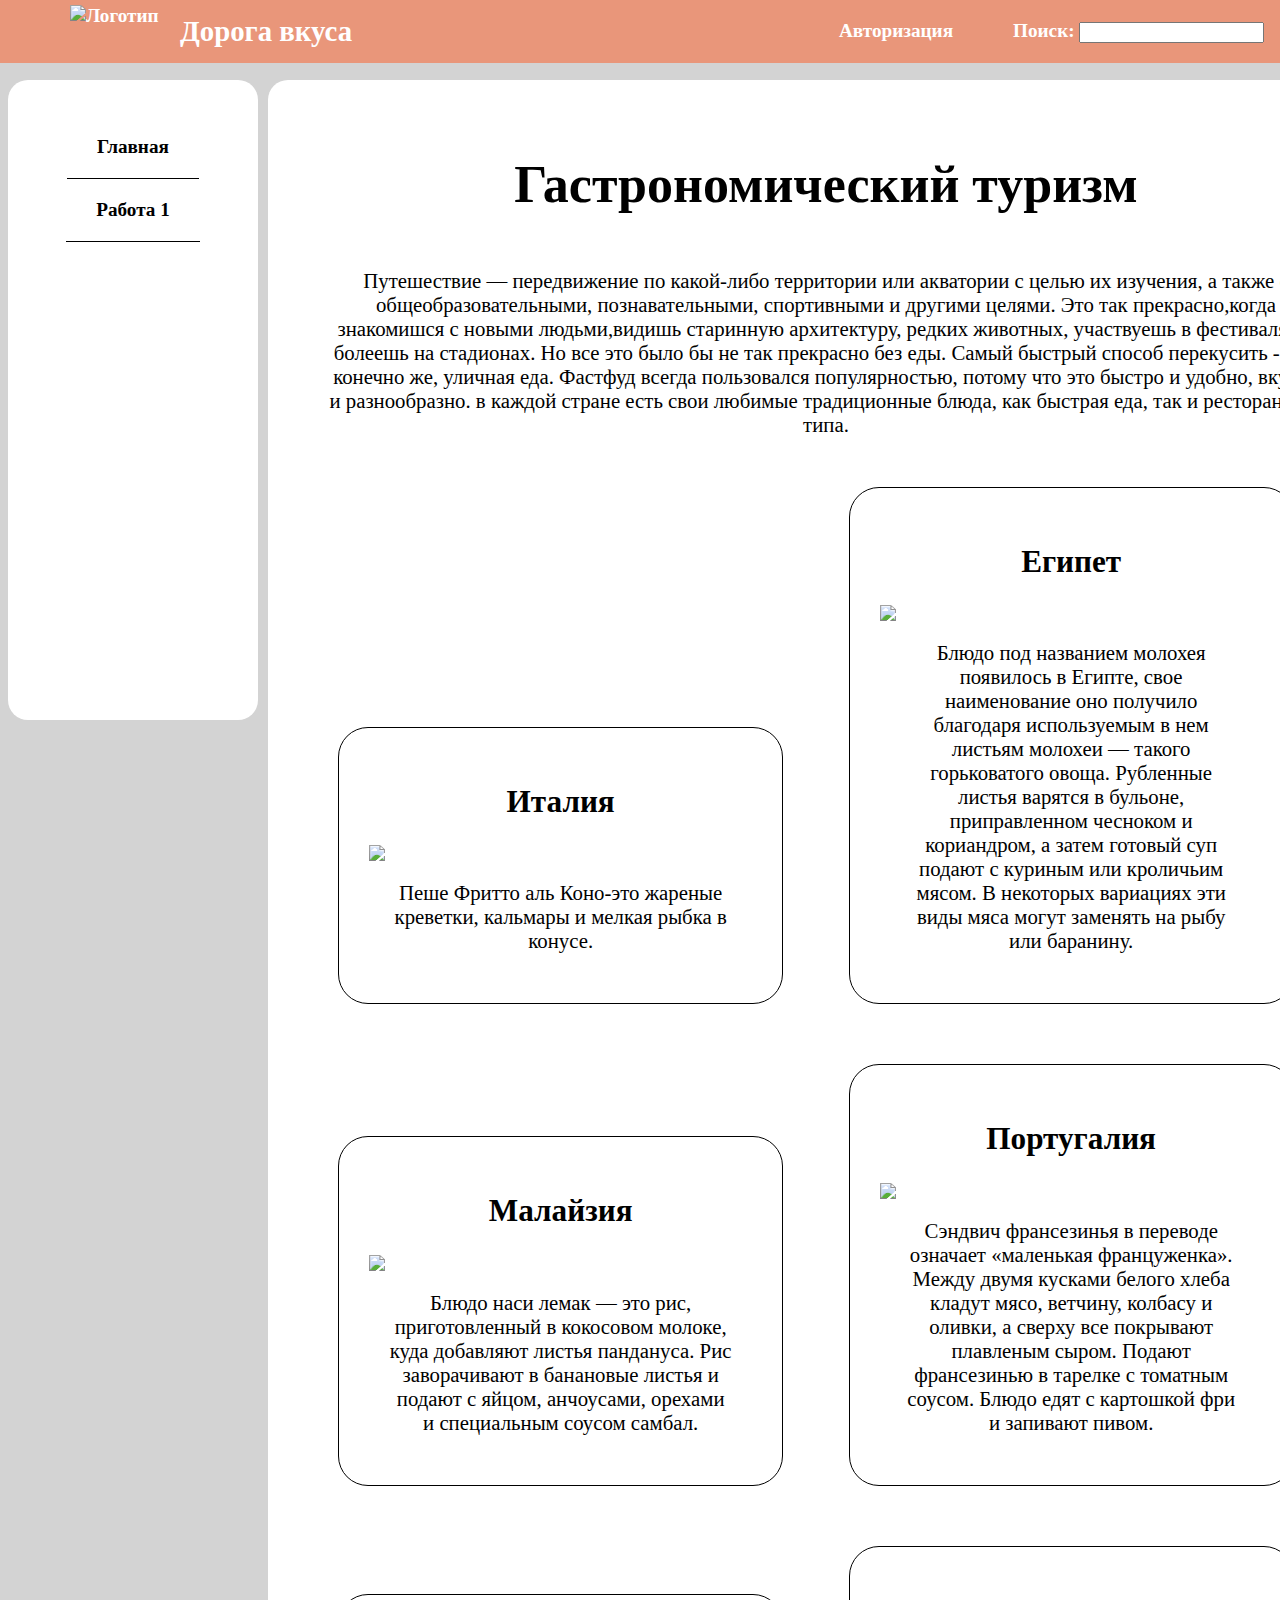
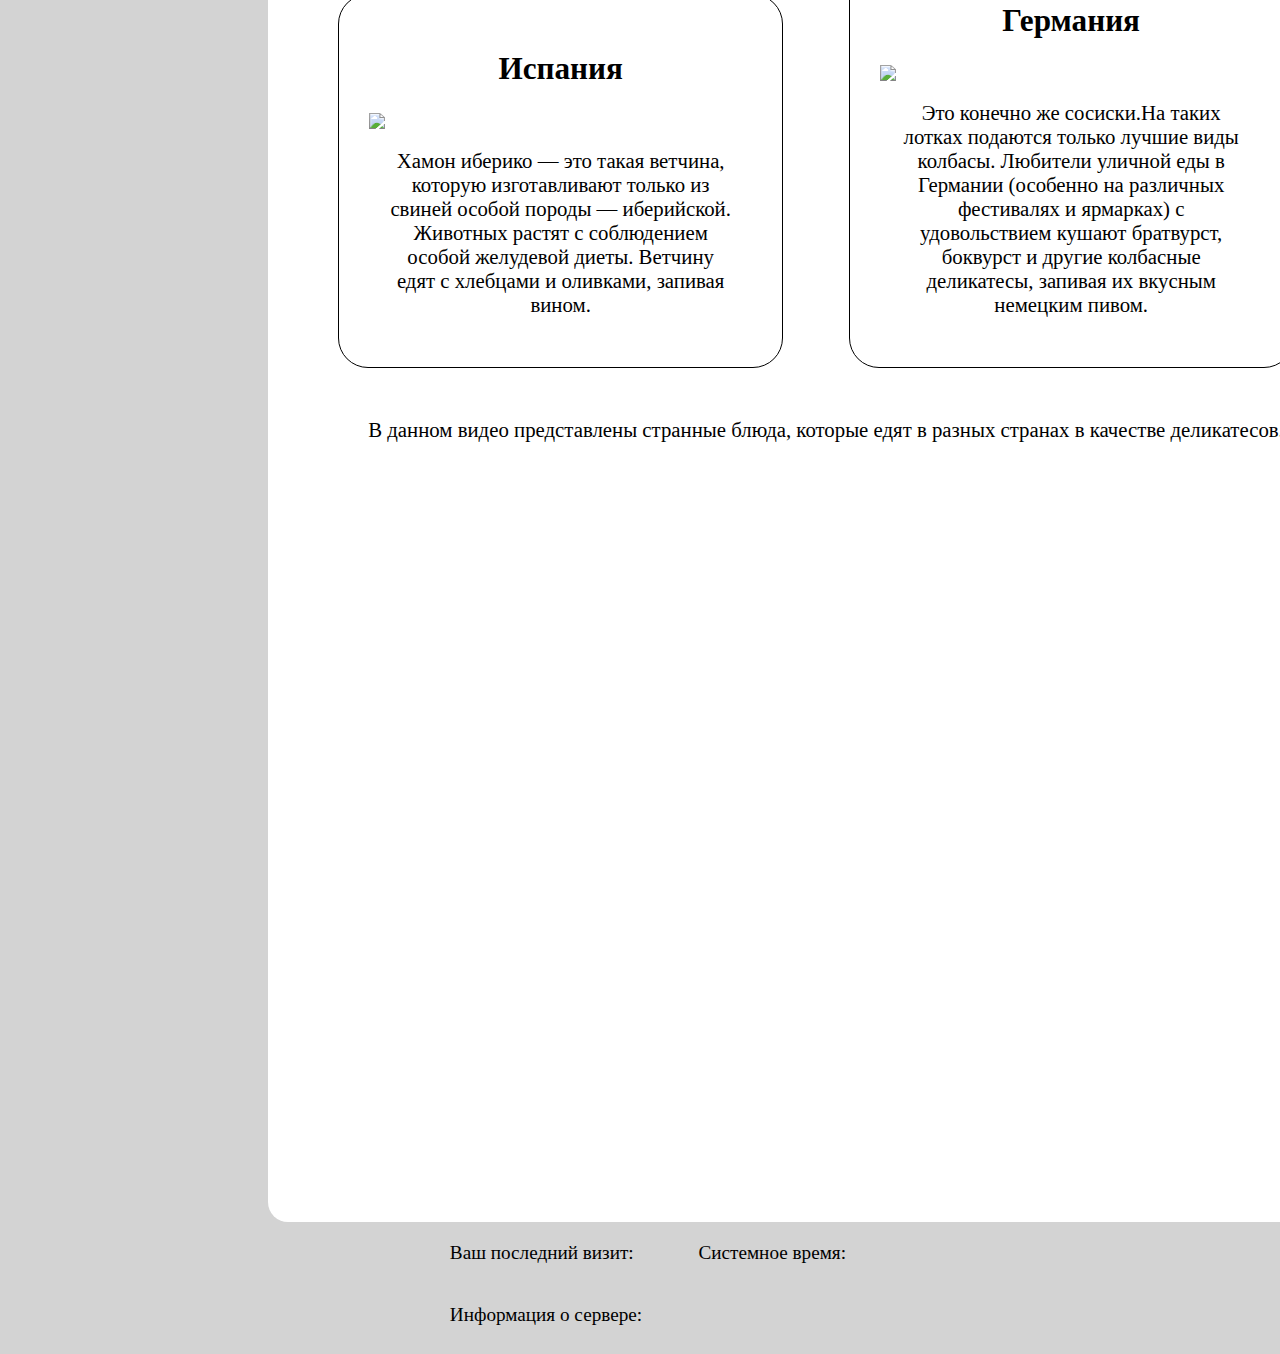
==== commit 2c2f3aed: "Добавлены картинки" ====
--- a/index.html
+++ b/index.html
@@ -10,7 +10,7 @@
     <li class="title">
         <div>
             <img src="https://img7.socratify.net/94b0198875cbe8806b_600x338.jpg" alt="�������"/>
-            <span>��� ������</span>
+            <span>������ �����</span>
         </div>
     </li>
     <li class="menu_right">
@@ -45,7 +45,7 @@
             </div>
             <div class="tile">
                 <h2>������</h2>
-                <img src="https://s2.travelask.ru/system/images/files/000/039/122/wysiwyg/%D0%95%D0%B3%D0%B8%D0%BF%D0%B5%D1%82.jpg?1486385001"
+                <img src="img\������.jpg"
                      class="image"/>
                 <div class="text">����� ��� ��������� ������� ��������� � ������, ���� ������������ ��� ��������
                     ��������� ������������ �
@@ -58,7 +58,7 @@
             </div>
             <div class="tile">
                 <h2>��������</h2>
-                <img src="https://s3.travelask.ru/system/images/files/000/039/114/wysiwyg/%D0%9C%D0%B0%D0%BB%D0%B0%D0%B9%D0%B7%D0%B8%D1%8F.jpg?1486384995"
+                <img src="img\��������.jpg"
                      class="image"/>
                 <div class="text">����� ���� ����� � ��� ���, �������������� � ��������� ������, ���� ���������
                     ������ ���������. ���
@@ -68,7 +68,7 @@
             </div>
             <div class="tile">
                 <h2>����������</h2>
-                <img src="https://s2.travelask.ru/system/images/files/000/039/110/wysiwyg/%D0%9F%D0%BE%D1%80%D1%82%D1%83%D0%B3%D0%B0%D0%BB%D0%B8%D1%8F.jpg?1486384993"
+                <img src="img\����������.jpg"
                      class="image"/>
                 <div class="text">������� ����������� � �������� �������� ���������� �����������. ����� �����
                     ������� ������ ����� ������
@@ -79,18 +79,17 @@
             </div>
             <div class="tile">
                 <h2>�������</h2>
-                <img src="https://s2.travelask.ru/system/images/files/000/039/101/wysiwyg/%D0%98%D1%81%D0%BF%D0%B0%D0%BD%D0%B8%D1%8F.jpg?1486384987"
+                <img src="img\�������.jpg"
                      class="image"/>
                 <div class="text">����� ������� � ��� ����� �������, ������� ������������� ������ �� ������
                     ������ ������ � ����������.
                     �������� ������ � ����������� ������ ��������� �����. ������� ���� � �������� � ��������,
                     ������� �����.
                 </div>
-
             </div>
             <div class="tile">
                 <h2>��������</h2>
-                <img src="https://bigpicture.ru/wp-content/uploads/2012/05/10163.jpg" class="image"/>
+                <img src="img\��������.jpg" class="image"/>
                 <div class="text">��� ������� �� �������.�� ����� ������ �������� ������ ������ ���� �������.
                     �������� ������� ��� �
                     �������� (�������� �� ��������� ���������� � ��������) � ������������� ������ ���������,
@@ -101,7 +100,7 @@
             <div class="text">� ������ ����� ������������ �������� �����, ������� ���� � ������ ������� � ��������
                 �����������.
             </div>
-            <iframe width="1200" height="720" src="https://www.youtube.com/embed/0QLm4GUkRRc"
+            <iframe width="1000" height="720" src="https://www.youtube.com/embed/0QLm4GUkRRc"
                     frameborder="0"
                     allow="accelerometer; autoplay; encrypted-media; gyroscope; picture-in-picture"
                     allowfullscreen></iframe>
